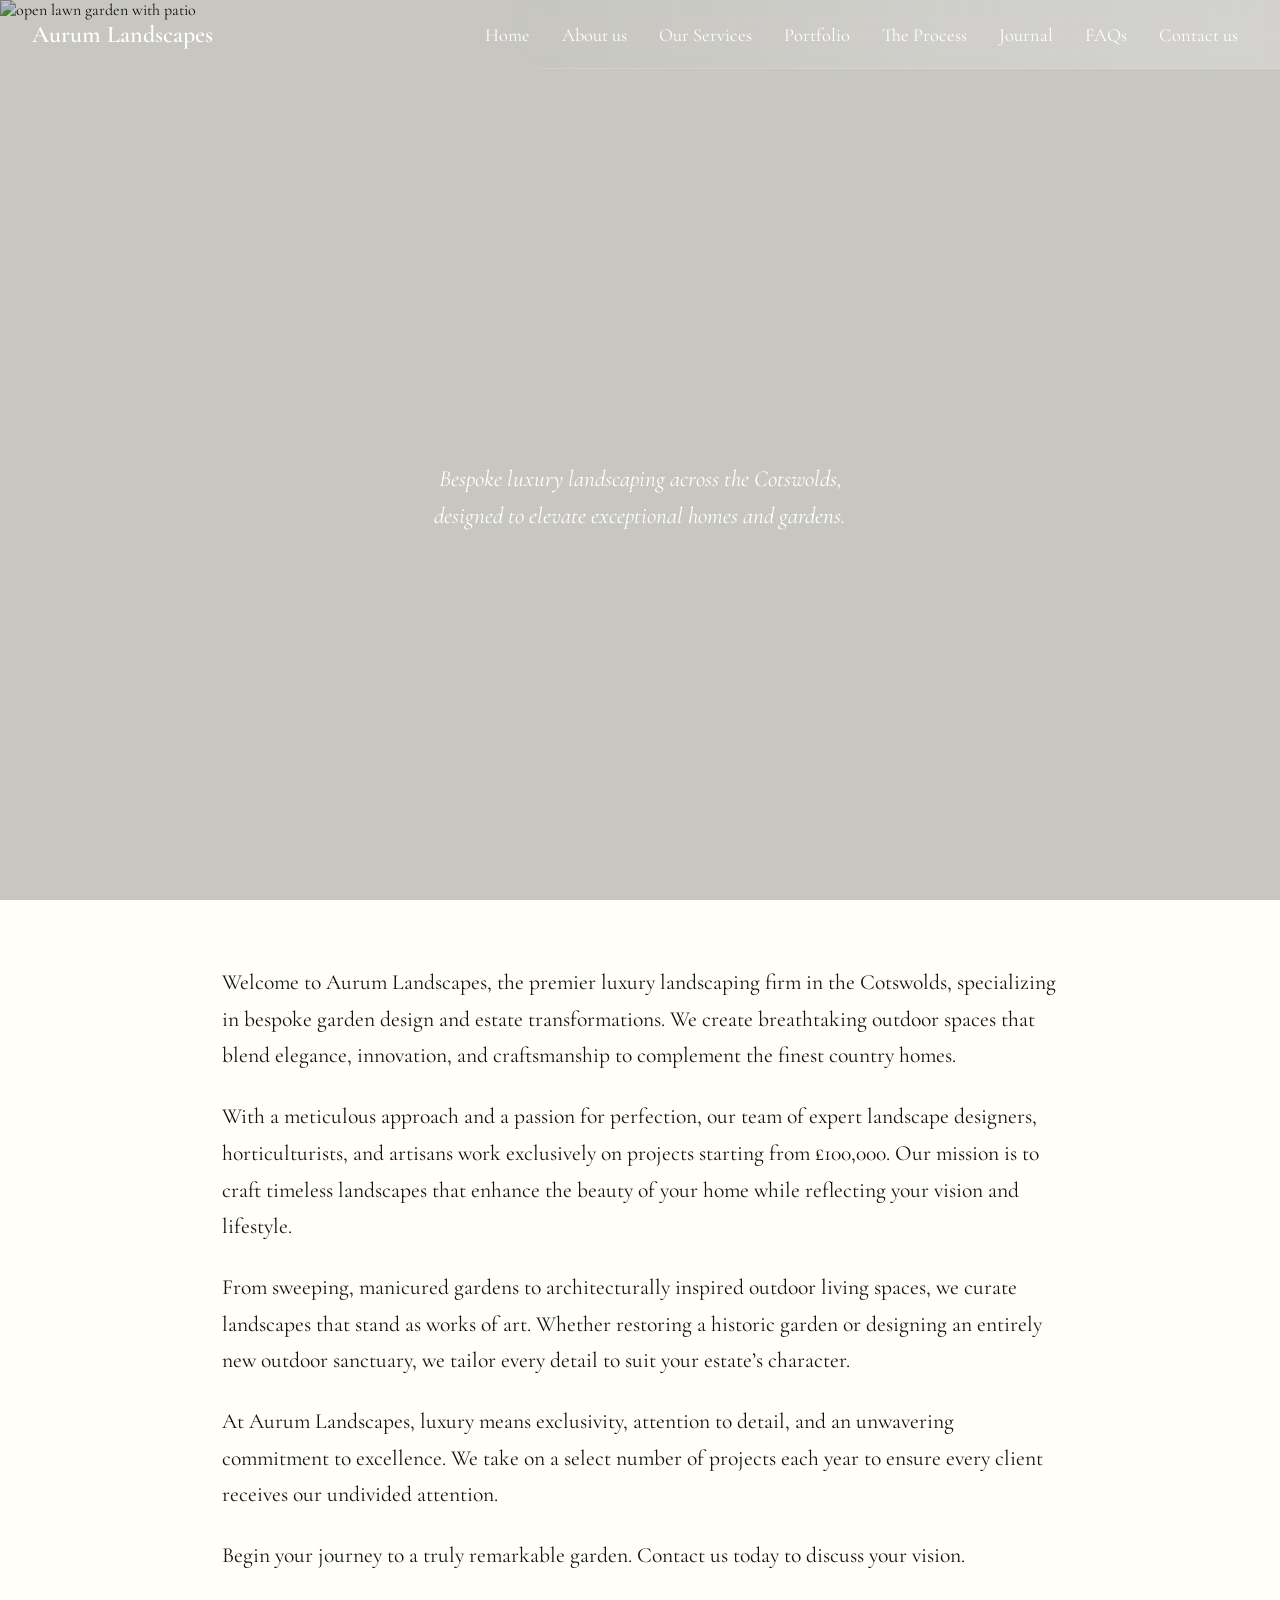
==== index.html @ e4cb2996 "Added style system and 'Jost' font Added a style template system to use throughout development. Adde" ====
<!doctype html>
<html lang="en-gb">
  <head>
    <meta charset="UTF-8" />
    <meta name="viewport" content="width=device-width, initial-scale=1.0" />
    <link rel="stylesheet" href="styles.css" />
    <link rel="preconnect" href="https://fonts.googleapis.com" />
    <link rel="preconnect" href="https://fonts.gstatic.com" crossorigin />
    <link
      href="https://fonts.googleapis.com/css2?family=Cormorant+Garamond:ital,wght@0,300..700;1,300..700&family=Jost:ital,wght@0,100..900;1,100..900&display=swap"
      rel="stylesheet"
    />
    <title>Home</title>
  </head>
  <body>
    <header class="site-header">
      <nav class="navbar">
        <div class="logo-container">
          <p>Aurum Landscapes</p>
        </div>

        <button
          class="burger"
          id="burger"
          aria-label="Open navigation menu"
          aria-expanded="false"
          aria-controls="nav-menu"
          type="button"
        >
          <span></span>
          <span></span>
          <span></span>
        </button>

        <div class="nav-center" id="nav-menu">
          <ul>
            <li><a href="./index.html">Home</a></li>
            <li><a href="./about.html">About us</a></li>
            <li><a href="./services.html">Our Services</a></li>
            <li><a href="./portfolio.html">Portfolio</a></li>
            <li><a href="./process.html">The Process</a></li>
            <li><a href="./journal.html">Journal</a></li>
            <li><a href="./faqs.html">FAQs</a></li>
            <li><a href="./contact.html">Contact us</a></li>
          </ul>
        </div>
      </nav>
    </header>

    <main>
      <section class="hero">
        <img
          src="./images/372.jpg"
          alt="open lawn garden with patio"
          class="landing-page-img"
        />

        <div class="hero-content">
          <div class="hero-inner">
            <p>
              <em
                >Bespoke luxury landscaping across the Cotswolds, <br />
                designed to elevate exceptional homes and gardens.</em
              >
            </p>
          </div>
        </div>
      </section>

      <section class="hero-text">
        <p>
          Welcome to Aurum Landscapes, the premier luxury landscaping firm in
          the Cotswolds, specializing in bespoke garden design and estate
          transformations. We create breathtaking outdoor spaces that blend
          elegance, innovation, and craftsmanship to complement the finest
          country homes.
        </p>

        <p>
          With a meticulous approach and a passion for perfection, our team of
          expert landscape designers, horticulturists, and artisans work
          exclusively on projects starting from £100,000. Our mission is to
          craft timeless landscapes that enhance the beauty of your home while
          reflecting your vision and lifestyle.
        </p>

        <p>
          From sweeping, manicured gardens to architecturally inspired outdoor
          living spaces, we curate landscapes that stand as works of art.
          Whether restoring a historic garden or designing an entirely new
          outdoor sanctuary, we tailor every detail to suit your estate’s
          character.
        </p>

        <p>
          At Aurum Landscapes, luxury means exclusivity, attention to detail,
          and an unwavering commitment to excellence. We take on a select number
          of projects each year to ensure every client receives our undivided
          attention.
        </p>

        <p>
          Begin your journey to a truly remarkable garden. Contact us today to
          discuss your vision.
        </p>
      </section>
    </main>

    <script src="script.js"></script>
  </body>
</html>
---- styles.css ----
/*
--- 01 TYPOGRAPHY SYSTEM

- Fonts
Cormorant Garamond


- Font sizes (px)
10 / 12 / 14 / 16 / 18 / 20 / 24 / 30 / 36 / 44 / 52 / 62 / 74 / 86 / 98

- Font weights
Default: 400
Medium: 500
Semi-bold: 600
Bold: 700

- Line heights

ADD LINE HEIGHTS USED

- Letter spacing
-0.5px
0.75px

--- 02 COLORS

- Primary: ADD COLOUR
- Tints:
//ADD COLOURS HERE
//
//
//
//

- Shades: 
ADD COLOURS header
//
//
//

- Accents:

ADD COLOURS HERE
//
//
//
//
--- 05 SHADOWS

0 2.4rem 4.8rem rgba(0, 0, 0, 0.075);

--- 06 BORDER-RADIUS

Default: 9px
Medium: 11px

--- 07 WHITESPACE

- Spacing system (px)
2 / 4 / 8 / 12 / 16 / 24 / 32 / 48 / 64 / 80 / 96 / 128
*/



*,
*::before,
*::after {
  box-sizing: border-box;
  margin: 0;
  padding: 0;
}

:root {
  --header-bg-scrolled: rgb(255, 254, 243);
  --text-dark: #111;
  --text-light: #ffffff;
  --hover-color: #7a6;
  --shadow: 0 4px 20px rgba(0, 0, 0, 0.08);
}

body {
  -webkit-font-smoothing: antialiased;
  font-family: "Cormorant Garamond", serif;
  color: var(--text-dark);
  background-color: #fffef7;
  overflow-x: hidden;
}

img {
  display: block;
  max-width: 100%;
}

h1,
h2 {
  font-family: "Cormorant Garamond", serif;
}

a {
  color: inherit;
}

/* HEADER */
.site-header {
  position: fixed;
  top: 0;
  left: 0;
  width: 100%;
  z-index: 1000;
  transform: translateY(0);
  transition:
    transform 0.35s ease,
    background-color 0.35s ease,
    box-shadow 0.35s ease;
}

.site-header.hide {
  transform: translateY(-100%);
  transition: transform 0.5s ease;
}

.navbar {
  position: relative;
  display: flex;
  justify-content: space-between;
  align-items: center;
  padding: 1.25rem 2rem;
  width: 100%;
  color: var(--text-light);
  isolation: isolate;
}

.navbar::before {
  content: "";
  position: absolute;
  top: 0;
  right: 0;
  width: 60%;
  height: 100%;
  z-index: -1;
  border-bottom-left-radius: 2rem;
  background: linear-gradient(
    to left,
    rgba(255, 255, 255, 0.22) 0%,
    rgba(255, 255, 255, 0.16) 45%,
    rgba(255, 255, 255, 0.08) 70%,
    rgba(255, 255, 255, 0) 100%
  );
  backdrop-filter: blur(14px);
  -webkit-backdrop-filter: blur(14px);
  border-bottom: 1px solid rgba(255, 255, 255, 0.14);
}

.site-header.scrolled .navbar::before {
  background: linear-gradient(
    to left,
    rgba(0, 0, 0, 0.35) 0%,
    rgba(0, 0, 0, 0.25) 45%,
    rgba(0, 0, 0, 0.1) 70%,
    rgba(0, 0, 0, 0) 100%
  );
  border-bottom: 1px solid rgba(0, 0, 0, 0.06);
}

/* LOGO */
.logo-container p {
  font-size: 1.5rem;
  font-weight: 600;
  white-space: nowrap;
}

/* DESKTOP NAV */
.nav-center ul {
  display: flex;
  align-items: center;
  list-style: none;
  gap: 2rem;
  padding-right: 10px;
}

.nav-center ul li a {
  text-decoration: none;
  font-size: 1.15rem;
  transition:
    color 0.3s ease,
    opacity 0.3s ease;
}

.nav-center ul li a:hover {
  color: var(--hover-color);
}

/* BURGER */
.burger {
  display: none;
  width: 2.5rem;
  height: 2.5rem;
  background: transparent;
  border: none;
  cursor: pointer;
  padding: 0;
  color: inherit;
}

.burger span {
  display: block;
  width: 100%;
  height: 2px;
  margin: 7px 0;
  border-radius: 999px;
  background-color: currentColor;
  transition:
    transform 0.3s ease,
    opacity 0.3s ease,
    background-color 0.3s ease;
}

.burger.active span:nth-child(1) {
  transform: translateY(9px) rotate(45deg);
}

.burger.active span:nth-child(2) {
  opacity: 0;
}

.burger.active span:nth-child(3) {
  transform: translateY(-9px) rotate(-45deg);
}

/* HERO */
.hero {
  position: relative;
  width: 100%;
  height: 100vh;
  min-height: 650px;
}

.landing-page-img {
  width: 100%;
  height: 100%;
  object-fit: cover;
  object-position: center;
}

.hero::after {
  content: "";
  position: absolute;
  inset: 0;
  background: rgba(0, 0, 0, 0.22);
}

.hero-content {
  position: absolute;
  inset: 0;
  z-index: 1;
  display: flex;
  align-items: center;
  justify-content: center;
  padding: 10rem 2rem 4rem;
}

.hero-inner {
  width: 100%;
  max-width: 900px;
  color: var(--text-light);
  text-align: center;
}

.hero-inner h1 {
  font-size: 4rem;
  margin-bottom: 1rem;
}

.hero-inner p {
  font-size: 1.45rem;
  line-height: 1.6;
  max-width: 750px;
  margin: 0 auto;
}

/* MAIN TEXT SECTION */
.hero-text {
  max-width: 900px;
  margin: 0 auto;
  padding: 4rem 2rem;
}

.hero-text p {
  font-size: 1.35rem;
  line-height: 1.7;
  margin-bottom: 1.5rem;
}

.italic-text {
  font-style: italic;
}

/* TABLET */
@media (max-width: 1024px) {
  .navbar {
    padding: 1rem 1.5rem;
  }

  .nav-center ul {
    gap: 1.25rem;
  }

  .nav-center ul li a {
    font-size: 1rem;
  }

  .hero {
    height: 80vh;
    min-height: 560px;
  }

  .hero-inner h1 {
    font-size: 3rem;
  }

  .hero-inner p {
    font-size: 1.2rem;
  }

  .hero-text {
    padding: 3rem 1.5rem;
  }

  .hero-text p {
    font-size: 1.2rem;
  }
}

/* MOBILE + SMALL TABLET */
@media (max-width: 820px) {
  .burger {
    display: block;
  }

  .navbar {
    flex-wrap: wrap;
  }

  .navbar::before {
    width: 15%;
  }

  .nav-center {
    width: 100%;
    max-height: 0;
    overflow: hidden;
    transition: max-height 0.35s ease;
  }

  .nav-center.active {
    max-height: 32rem;
  }

  .nav-center ul {
    flex-direction: column;
    align-items: flex-start;
    gap: 0.25rem;
    padding: 1rem 0 0.5rem;
  }

  .nav-center ul li {
    width: 100%;
  }

  .nav-center ul li a {
    display: block;
    width: 100%;
    padding: 0.65rem 0;
    font-size: 1.1rem;
  }

  .site-header.menu-open .navbar {
    color: var(--text-dark);
    box-shadow: var(--shadow);
  }

  .site-header.menu-open .navbar::before {
    width: 100%;
    border-bottom-left-radius: 0;
    background: rgba(255, 254, 243, 0.96);
    backdrop-filter: blur(14px);
    -webkit-backdrop-filter: blur(14px);
    border-bottom: 1px solid rgba(0, 0, 0, 0.06);
  }

  .hero {
    height: 70vh;
    min-height: 500px;
  }

  .hero-content {
    padding: 7rem 1.5rem 3rem;
  }

  .hero-inner h1 {
    font-size: 2.5rem;
  }

  .hero-inner p {
    font-size: 1.1rem;
  }
}

/* MOBILE */
@media (max-width: 600px) {
  .logo-container p {
    font-size: 1.2rem;
  }

  .navbar {
    padding: 0.9rem 1rem;
  }

  .navbar::before {
    width: 20%;
  }

  .hero {
    height: 60vh;
    min-height: 420px;
  }

  .hero-content {
    padding: 6rem 1rem 2rem;
  }

  .hero-inner h1 {
    font-size: 2rem;
  }

  .hero-inner p {
    font-size: 1rem;
    line-height: 1.5;
  }

  .hero-text {
    padding: 2rem 1rem;
  }

  .hero-text p {
    font-size: 1.05rem;
    line-height: 1.6;
  }
}
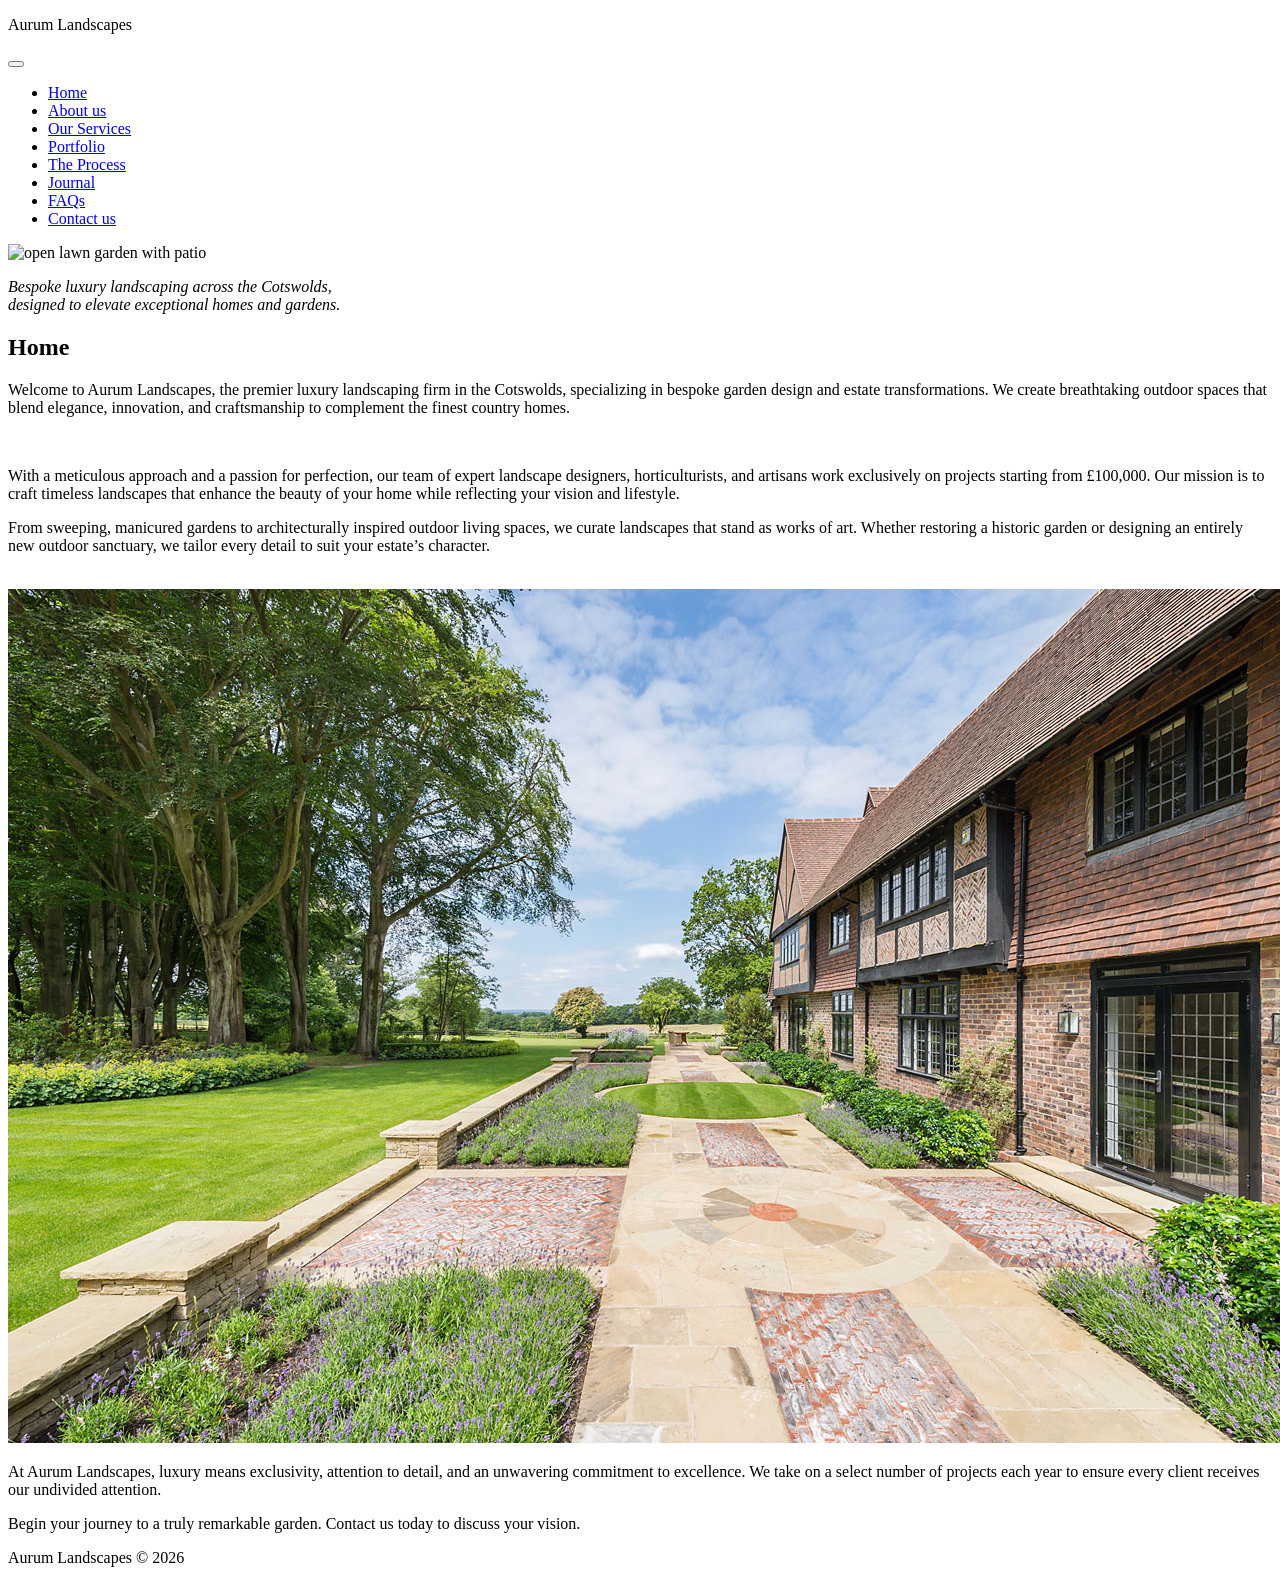
==== commit 184da5f2: "Added Footer and Updated Pages Added footer with current year using JavaScript, Added consistent nav" ====
--- a/index.html
+++ b/index.html
@@ -3,7 +3,9 @@
   <head>
     <meta charset="UTF-8" />
     <meta name="viewport" content="width=device-width, initial-scale=1.0" />
-    <link rel="stylesheet" href="styles.css" />
+    <link rel="stylesheet" href="/css/styles.css" />
+    <link rel="stylesheet" href="/css/grid.css" />
+    <link rel="stylesheet" href="/css/queries.css" />
     <link rel="preconnect" href="https://fonts.googleapis.com" />
     <link rel="preconnect" href="https://fonts.gstatic.com" crossorigin />
     <link
@@ -50,14 +52,14 @@
     <main>
       <section class="hero">
         <img
-          src="./images/372.jpg"
+          src="./images/home-page-images/landing-image-home-page.jpg"
           alt="open lawn garden with patio"
           class="landing-page-img"
         />
 
         <div class="hero-content">
           <div class="hero-inner">
-            <p>
+            <p class="">
               <em
                 >Bespoke luxury landscaping across the Cotswolds, <br />
                 designed to elevate exceptional homes and gardens.</em
@@ -68,6 +70,7 @@
       </section>
 
       <section class="hero-text">
+        <h1>Home</h1>
         <p>
           Welcome to Aurum Landscapes, the premier luxury landscaping firm in
           the Cotswolds, specializing in bespoke garden design and estate
@@ -75,6 +78,8 @@
           elegance, innovation, and craftsmanship to complement the finest
           country homes.
         </p>
+
+        <img src="./images/home-page-images/03.jpg" alt="" class="margin-btm-small" />
 
         <p>
           With a meticulous approach and a passion for perfection, our team of
@@ -84,20 +89,26 @@
           reflecting your vision and lifestyle.
         </p>
 
-        <p>
-          From sweeping, manicured gardens to architecturally inspired outdoor
-          living spaces, we curate landscapes that stand as works of art.
-          Whether restoring a historic garden or designing an entirely new
-          outdoor sanctuary, we tailor every detail to suit your estate’s
-          character.
-        </p>
+        <div class="grid grid--2-cols">
+          <p>
+            From sweeping, manicured gardens to architecturally inspired outdoor
+            living spaces, we curate landscapes that stand as works of art.
+            Whether restoring a historic garden or designing an entirely new
+            outdoor sanctuary, we tailor every detail to suit your estate’s
+            character.
+          </p>
+          <img src="./images/home-page-images/04.jpg" alt="" />
+        </div>
 
-        <p>
-          At Aurum Landscapes, luxury means exclusivity, attention to detail,
-          and an unwavering commitment to excellence. We take on a select number
-          of projects each year to ensure every client receives our undivided
-          attention.
-        </p>
+        <div class="grid grid--2-cols">
+          <img src="./images/home-page-images/07.jpg" alt="" />
+          <p>
+            At Aurum Landscapes, luxury means exclusivity, attention to detail,
+            and an unwavering commitment to excellence. We take on a select
+            number of projects each year to ensure every client receives our
+            undivided attention.
+          </p>
+        </div>
 
         <p>
           Begin your journey to a truly remarkable garden. Contact us today to
@@ -106,6 +117,10 @@
       </section>
     </main>
 
+    <footer>
+      <p>Aurum Landscapes &copy; <span id="year"></span></p>
+    </footer>
+
     <script src="script.js"></script>
   </body>
 </html>
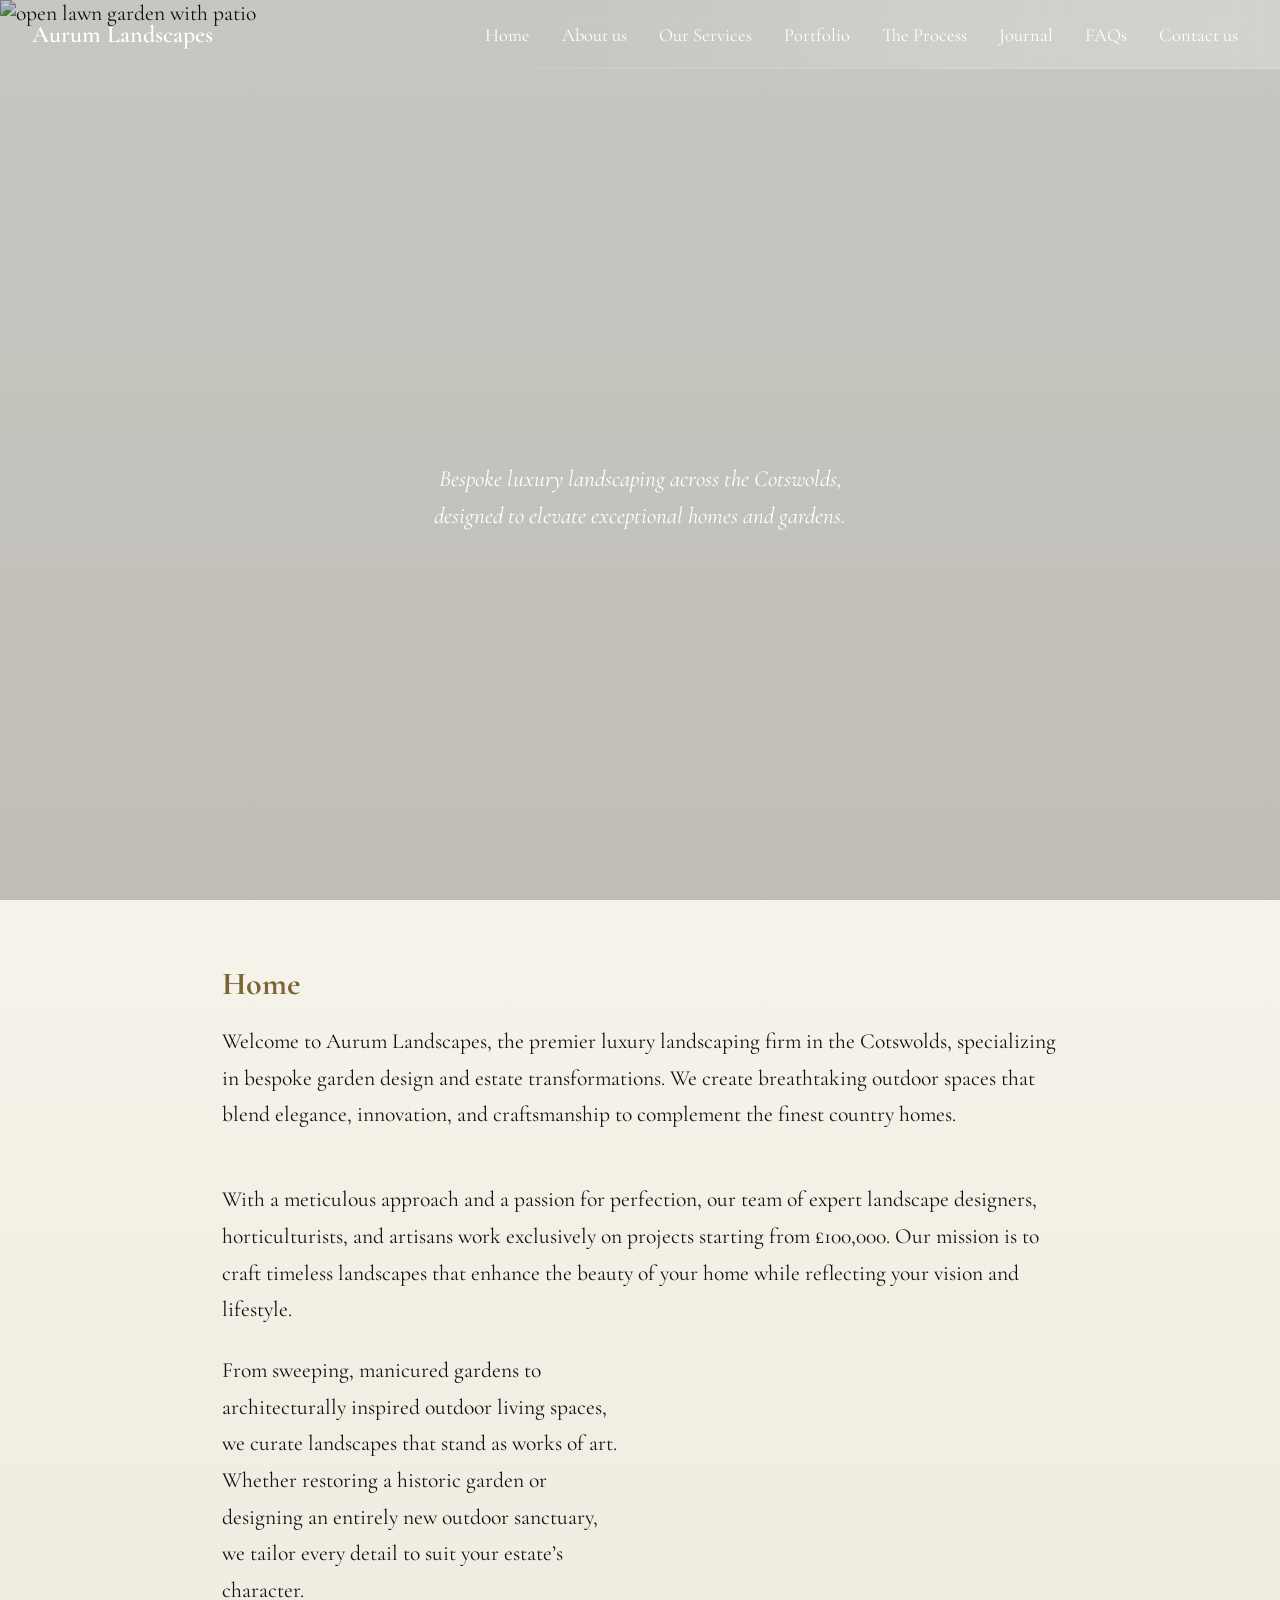
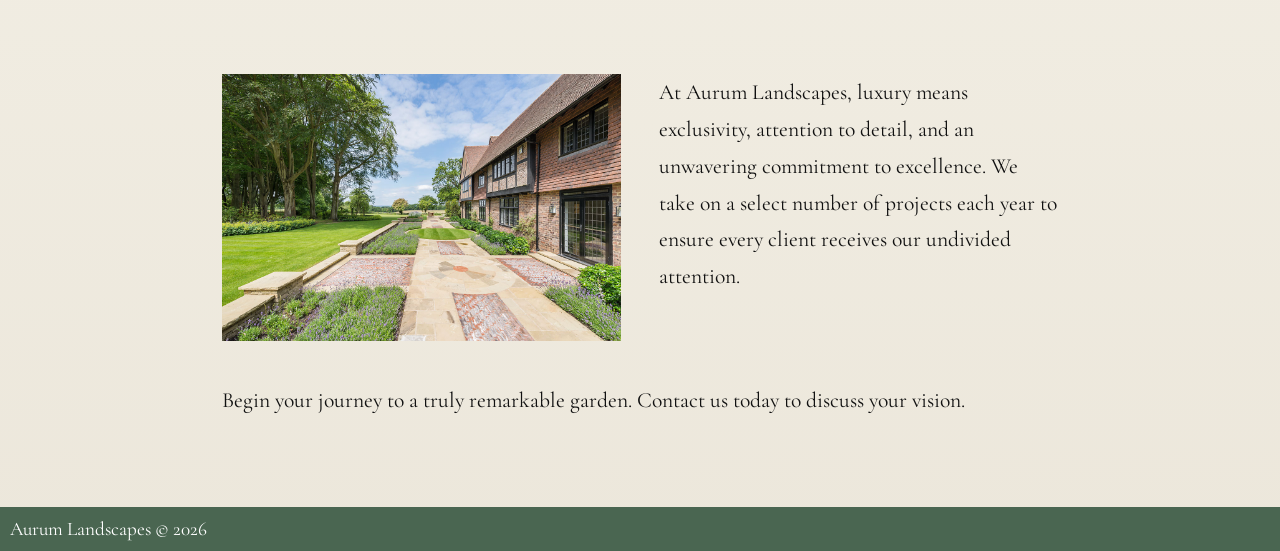
==== commit ee8d522e: "added images to about us page, formatted contact us Formatted text across the website to appear larg" ====
--- a/index.html
+++ b/index.html
@@ -79,7 +79,11 @@
           country homes.
         </p>
 
-        <img src="./images/home-page-images/03.jpg" alt="" class="margin-btm-small" />
+        <img
+          src="./images/home-page-images/03.jpg"
+          alt=""
+          class="margin-btm-small"
+        />
 
         <p>
           With a meticulous approach and a passion for perfection, our team of
--- a/css/styles.css
+++ b/css/styles.css
@@ -0,0 +1,355 @@
+/*
+--- 01 TYPOGRAPHY SYSTEM
+
+- Fonts
+Cormorant Garamond
+
+
+- Font sizes (px)
+10 / 12 / 14 / 16 / 18 / 20 / 24 / 30 / 36 / 44 / 52 / 62 / 74 / 86 / 98
+
+- Font weights
+Default: 400
+Medium: 500
+Semi-bold: 600
+Bold: 700
+
+- Line heights
+
+ADD LINE HEIGHTS USED
+
+- Letter spacing
+-0.5px
+0.75px
+
+--- 02 COLORS
+
+- Primary: ADD COLOUR
+- Tints:
+//ADD COLOURS HERE
+//
+//
+//
+//
+
+- Shades: 
+ADD COLOURS header
+//
+//
+//
+
+- Accents:
+
+ADD COLOURS HERE
+//
+//
+//
+//
+--- 05 SHADOWS
+
+0 2.4rem 4.8rem rgba(0, 0, 0, 0.075);
+
+--- 06 BORDER-RADIUS
+
+Default: 9px
+Medium: 11px
+
+--- 07 WHITESPACE
+
+- Spacing system (px)
+2 / 4 / 8 / 12 / 16 / 24 / 32 / 48 / 64 / 80 / 96 / 128
+*/
+*,
+*::before,
+*::after {
+  box-sizing: border-box;
+  margin: 0;
+  padding: 0;
+}
+
+:root {
+  --header-bg-scrolled: rgb(255, 254, 243);
+  --text-dark: #111;
+  --text-light: #ffffff;
+  --elegant-green: #4a6651;
+  --hover-color: #7a6;
+  --shadow: 0 4px 20px rgba(0, 0, 0, 0.08);
+}
+
+body {
+  -webkit-font-smoothing: antialiased;
+  font-family: "Cormorant Garamond", serif;
+  color: var(--text-dark);
+  overflow-x: hidden;
+  background: linear-gradient(180deg, #fffef7 0%, #f6f3ea 40%, #ece7db 100%);
+}
+
+main {
+  font-size: 1.35rem;
+}
+
+/*=================*/
+/*    REUSABLES    */
+/*=================*/
+
+.margin-btm-small {
+  margin-bottom: 24px;
+}
+
+.glass {
+  background: rgba(255, 255, 255, 0.16);
+  backdrop-filter: blur(14px);
+  -webkit-backdrop-filter: blur(14px);
+  border: 1px solid rgba(255, 255, 255, 0.18);
+  width: fit-content;
+  padding: 20px;
+}
+
+img {
+  display: block;
+  max-width: 100%;
+}
+
+h1 {
+  font-size: 2rem;
+  margin-bottom: 20px;
+  color: #7a6433;
+}
+
+h1,
+h2 {
+  font-family: "Cormorant Garamond", serif;
+}
+
+a {
+  color: inherit;
+}
+
+/* HEADER */
+.site-header {
+  position: fixed;
+  top: 0;
+  left: 0;
+  width: 100%;
+  z-index: 1000;
+  transform: translateY(0);
+  transition:
+    transform 0.35s ease,
+    background-color 0.35s ease,
+    box-shadow 0.35s ease;
+}
+
+.site-header.hide {
+  transform: translateY(-100%);
+  transition: transform 0.5s ease;
+}
+
+.navbar {
+  position: relative;
+  display: flex;
+  justify-content: space-between;
+  align-items: center;
+  padding: 1.25rem 2rem;
+  width: 100%;
+  color: var(--text-light);
+  isolation: isolate;
+}
+
+.navbar::before {
+  content: "";
+  position: absolute;
+  top: 0;
+  right: 0;
+  width: 60%;
+  height: 100%;
+  z-index: -1;
+  border-bottom-left-radius: 2rem;
+  background: linear-gradient(
+    to left,
+    rgba(255, 255, 255, 0.22) 0%,
+    rgba(255, 255, 255, 0.16) 45%,
+    rgba(255, 255, 255, 0.08) 70%,
+    rgba(255, 255, 255, 0) 100%
+  );
+  backdrop-filter: blur(14px);
+  -webkit-backdrop-filter: blur(14px);
+  border-bottom: 1px solid rgba(255, 255, 255, 0.14);
+}
+
+.site-header.scrolled .navbar::before {
+  background: linear-gradient(
+    to left,
+    rgba(0, 0, 0, 0.35) 0%,
+    rgba(0, 0, 0, 0.25) 45%,
+    rgba(0, 0, 0, 0.1) 70%,
+    rgba(0, 0, 0, 0) 100%
+  );
+  border-bottom: 1px solid rgba(0, 0, 0, 0.06);
+}
+
+/* LOGO */
+.logo-container p {
+  font-size: 1.5rem;
+  font-weight: 600;
+  white-space: nowrap;
+}
+
+/* DESKTOP NAV */
+.nav-center ul {
+  display: flex;
+  align-items: center;
+  list-style: none;
+  gap: 2rem;
+  padding-right: 10px;
+}
+
+.nav-center ul li a {
+  text-decoration: none;
+  font-size: 1.15rem;
+  transition:
+    color 0.3s ease,
+    opacity 0.3s ease;
+}
+
+.nav-center ul li a:hover {
+  color: var(--hover-color);
+}
+
+/* BURGER */
+.burger {
+  display: none;
+  width: 2.5rem;
+  height: 2.5rem;
+  background: transparent;
+  border: none;
+  cursor: pointer;
+  padding: 0;
+  color: inherit;
+}
+
+.burger span {
+  display: block;
+  width: 100%;
+  height: 2px;
+  margin: 7px 0;
+  border-radius: 999px;
+  background-color: currentColor;
+  transition:
+    transform 0.3s ease,
+    opacity 0.3s ease,
+    background-color 0.3s ease;
+}
+
+.burger.active span:nth-child(1) {
+  transform: translateY(9px) rotate(45deg);
+}
+
+.burger.active span:nth-child(2) {
+  opacity: 0;
+}
+
+.burger.active span:nth-child(3) {
+  transform: translateY(-9px) rotate(-45deg);
+}
+
+/* HERO */
+.hero {
+  position: relative;
+  width: 100%;
+  height: 100vh;
+  min-height: 650px;
+}
+
+.landing-page-img {
+  width: 100%;
+  height: 100%;
+  object-fit: cover;
+  object-position: center;
+}
+
+.hero::after {
+  content: "";
+  position: absolute;
+  inset: 0;
+  background: rgba(0, 0, 0, 0.22);
+}
+
+.hero-content {
+  position: absolute;
+  inset: 0;
+  z-index: 1;
+  display: flex;
+  align-items: center;
+  justify-content: center;
+  padding: 10rem 2rem 4rem;
+}
+
+.hero-inner {
+  width: 100%;
+  max-width: 900px;
+  color: var(--text-light);
+  text-align: center;
+}
+
+.hero-inner h1 {
+  font-size: 4rem;
+  margin-bottom: 1rem;
+}
+
+.hero-inner p {
+  font-size: 1.45rem;
+  line-height: 1.6;
+  max-width: 750px;
+  margin: 0 auto;
+}
+
+/* MAIN TEXT SECTION */
+.hero-text {
+  max-width: 900px;
+  margin: 0 auto;
+  padding: 4rem 2rem;
+}
+
+.hero-text p {
+  font-size: 1.35rem;
+  line-height: 1.7;
+  margin-bottom: 1.5rem;
+}
+
+.italic-text {
+  font-style: italic;
+}
+
+footer {
+  padding: 10px;
+  background-color: var(--elegant-green);
+  color: var(--text-light);
+  font-size: 1.2rem;
+}
+
+.center-text {
+  font-size: 1.35rem;
+  padding: 0 5.2rem;
+  text-align: center;
+  line-height: 1.7;
+  margin-bottom: 1.25rem;
+}
+
+.container {
+  padding: 0 3.2rem;
+}
+
+.about-btm-sctn {
+  padding: 0 5.2rem;
+  line-height: 1.7;
+  display: flex;
+  flex-direction: column;
+  gap: 1.2rem;
+  text-align: center;
+  margin-bottom: 3.2rem;
+  margin-top: 1.25rem;
+}
+
+/*=================*/
+/* CONTACT US PAGE */
+/*==================*/
--- a/css/grid.css
+++ b/css/grid.css
@@ -0,0 +1,88 @@
+/**************************/
+/* GENRAL REUSABLE COMPONENTS */
+/**************************/
+
+.container {
+  /* 1140px */
+  max-width: 120rem;
+  padding: 0 3.2rem;
+  margin: 0 auto;
+}
+
+.grid {
+  display: grid;
+  column-gap: 2.4rem;
+  row-gap: 2.6rem;
+
+  /* margin-bottom: 9.6rem; */
+}
+
+.grid:last-child {
+  margin-bottom: 0;
+}
+
+.grid:not(:last-child) {
+  margin-bottom: 2.6rem;
+}
+
+.grid--2-cols {
+  grid-template-columns: repeat(2, 1fr);
+}
+
+.grid--3-cols {
+  grid-template-columns: repeat(3, 1fr);
+}
+
+.grid--4-cols {
+  grid-template-columns: repeat(4, 1fr);
+}
+
+/* .grid--5-cols {
+  grid-template-columns: repeat(5, 1fr);
+} */
+
+.grid--center-v {
+  align-items: center;
+}
+
+.heading-primary,
+.heading-secondary,
+.heading-tertiary {
+  font-weight: 700;
+  color: #333;
+  /* color: #45260a; */
+  /* color: #343a40; */
+  letter-spacing: -0.5px;
+}
+
+.heading-primary {
+  font-size: 5.2rem;
+  line-height: 1.05;
+  margin-bottom: 3.2rem;
+}
+
+.heading-secondary {
+  font-size: 4.4rem;
+  line-height: 1.2;
+  margin-bottom: 9.6rem;
+}
+
+.heading-tertiary {
+  font-size: 3rem;
+  line-height: 1.2;
+  margin-bottom: 3.2rem;
+}
+
+.subheading {
+  display: block;
+  font-size: 1.6rem;
+  font-weight: 500;
+  color: #cf711f;
+  text-transform: uppercase;
+  margin-bottom: 1.6rem;
+  letter-spacing: 0.75px;
+}
+
+.padding-above-and-below {
+  padding: 1.2rem 0;
+}
--- a/css/queries.css
+++ b/css/queries.css
@@ -0,0 +1,169 @@
+/*=======================*/
+/* TABLET - (below 1024px) */
+/*=======================*/
+
+@media (max-width: 1024px) {
+  .navbar {
+    padding: 1rem 1.5rem;
+  }
+
+  .nav-center ul {
+    gap: 1.25rem;
+  }
+
+  .nav-center ul li a {
+    font-size: 1rem;
+  }
+
+  .hero {
+    height: 80vh;
+    min-height: 560px;
+  }
+
+  .hero-inner h1 {
+    font-size: 3rem;
+  }
+
+  .hero-inner p {
+    font-size: 1.2rem;
+  }
+
+  .hero-text {
+    padding: 3rem 1.5rem;
+  }
+
+  .hero-text p,
+  .center-text,
+  main {
+    font-size: 1.2rem;
+  }
+}
+
+/*=====================================*/
+/* MOBILE & SMALL TABLET (below 820px) */
+/*=====================================*/
+
+@media (max-width: 820px) {
+  .grid--2-cols,
+  .grid--4-cols {
+    grid-template-columns: 1fr;
+  }
+
+  .burger {
+    display: block;
+  }
+
+  .navbar {
+    flex-wrap: wrap;
+  }
+
+  .navbar::before {
+    width: 15%;
+  }
+
+  .nav-center {
+    width: 100%;
+    max-height: 0;
+    overflow: hidden;
+    transition: max-height 0.35s ease;
+  }
+
+  .nav-center.active {
+    max-height: 32rem;
+  }
+
+  .nav-center ul {
+    flex-direction: column;
+    align-items: flex-start;
+    gap: 0.25rem;
+    padding: 1rem 0 0.5rem;
+  }
+
+  .nav-center ul li {
+    width: 100%;
+  }
+
+  .nav-center ul li a {
+    display: block;
+    width: 100%;
+    padding: 0.65rem 0;
+    font-size: 1.1rem;
+  }
+
+  .site-header.menu-open .navbar {
+    color: var(--text-dark);
+    box-shadow: var(--shadow);
+  }
+
+  .site-header.menu-open .navbar::before {
+    width: 100%;
+    border-bottom-left-radius: 0;
+    background: rgba(255, 254, 243, 0.96);
+    backdrop-filter: blur(14px);
+    -webkit-backdrop-filter: blur(14px);
+    border-bottom: 1px solid rgba(0, 0, 0, 0.06);
+  }
+
+  .hero {
+    height: 70vh;
+    min-height: 500px;
+  }
+
+  .hero-content {
+    padding: 7rem 1.5rem 3rem;
+  }
+
+  .hero-inner h1 {
+    font-size: 2.5rem;
+  }
+
+  .hero-inner p {
+    font-size: 1.1rem;
+  }
+}
+
+/*======================*/
+/* MOBILE (below 600px) */
+/*======================*/
+@media (max-width: 600px) {
+  .logo-container p {
+    font-size: 1.2rem;
+  }
+
+  .navbar {
+    padding: 0.9rem 1rem;
+  }
+
+  .navbar::before {
+    width: 20%;
+  }
+
+  .hero {
+    height: 60vh;
+    min-height: 420px;
+  }
+
+  .hero-content {
+    padding: 6rem 1rem 2rem;
+  }
+
+  .hero-inner h1 {
+    font-size: 2rem;
+  }
+
+  .hero-inner p {
+    font-size: 1rem;
+    line-height: 1.5;
+  }
+
+  .hero-text {
+    padding: 2rem 1rem;
+  }
+
+  .hero-text p,
+  .center-text,
+  main {
+    font-size: 1.05rem;
+    line-height: 1.6;
+  }
+}
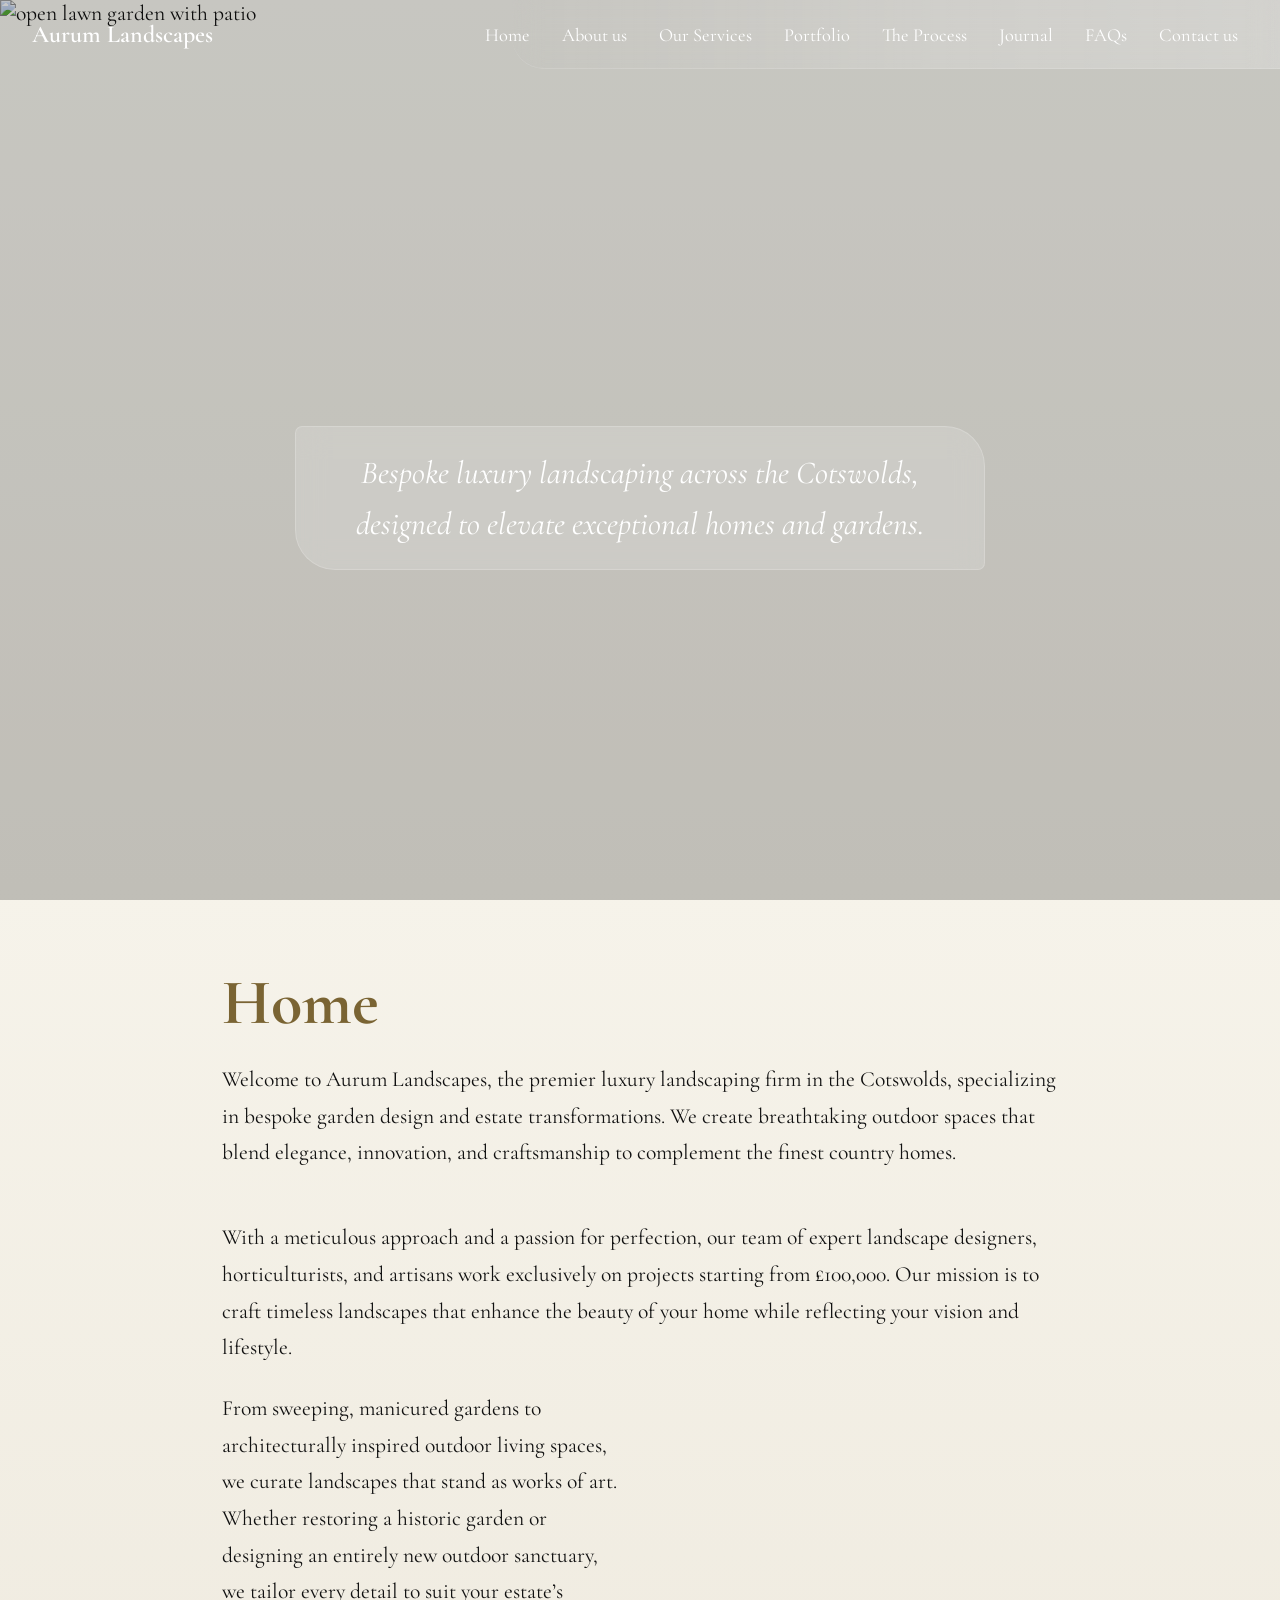
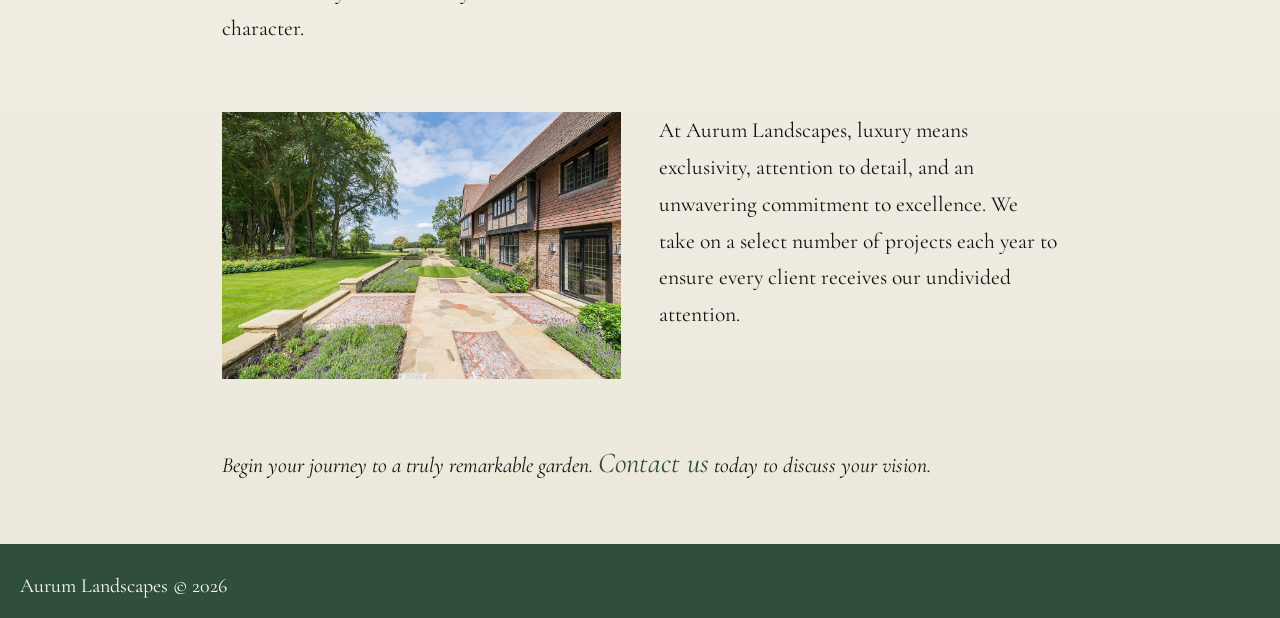
==== commit da55969d: "update process page, added styling features to all pages update process page, added styling features" ====
--- a/index.html
+++ b/index.html
@@ -57,16 +57,16 @@
           class="landing-page-img"
         />
 
-        <div class="hero-content">
-          <div class="hero-inner">
-            <p class="">
+        <article class="hero-content">
+          <aside class="hero-inner">
+            <p class="glass">
               <em
                 >Bespoke luxury landscaping across the Cotswolds, <br />
                 designed to elevate exceptional homes and gardens.</em
               >
             </p>
-          </div>
-        </div>
+          </aside>
+        </article>
       </section>
 
       <section class="hero-text">
@@ -113,10 +113,12 @@
             undivided attention.
           </p>
         </div>
-
-        <p>
-          Begin your journey to a truly remarkable garden. Contact us today to
-          discuss your vision.
+        <p class="">
+          <em>
+            Begin your journey to a truly remarkable garden.
+            <span class="contact-us">Contact us</span> today to discuss your
+            vision.
+          </em>
         </p>
       </section>
     </main>
--- a/css/styles.css
+++ b/css/styles.css
@@ -71,9 +71,14 @@
   --header-bg-scrolled: rgb(255, 254, 243);
   --text-dark: #111;
   --text-light: #ffffff;
-  --elegant-green: #4a6651;
+  --elegant-green: #2f4f3a;
   --hover-color: #7a6;
+  --title-color: #7a6433;
   --shadow: 0 4px 20px rgba(0, 0, 0, 0.08);
+}
+
+html {
+  scroll-behavior: smooth;
 }
 
 body {
@@ -102,7 +107,8 @@
   -webkit-backdrop-filter: blur(14px);
   border: 1px solid rgba(255, 255, 255, 0.18);
   width: fit-content;
-  padding: 20px;
+  padding: 20px 60px;
+  border-radius: 7px 40px 7px 40px;
 }
 
 img {
@@ -111,14 +117,26 @@
 }
 
 h1 {
-  font-size: 2rem;
+  font-size: 4rem;
   margin-bottom: 20px;
-  color: #7a6433;
+  color: var(--title-color);
 }
 
 h1,
 h2 {
   font-family: "Cormorant Garamond", serif;
+}
+
+h2 {
+  font-size: 2.5rem;
+  color: var(--elegant-green);
+}
+
+h3 {
+  font-size: 1.5rem;
+  font-weight: bold;
+  margin-bottom: 5px;
+  color: var(--elegant-green);
 }
 
 a {
@@ -188,10 +206,12 @@
 }
 
 /* LOGO */
+
 .logo-container p {
   font-size: 1.5rem;
   font-weight: 600;
   white-space: nowrap;
+  display: flex;
 }
 
 /* DESKTOP NAV */
@@ -297,18 +317,28 @@
 }
 
 .hero-inner p {
-  font-size: 1.45rem;
+  font-size: 2rem;
   line-height: 1.6;
   max-width: 750px;
-  margin: 0 auto;
+  margin: auto;
 }
 
 /* MAIN TEXT SECTION */
 .hero-text {
   max-width: 900px;
   margin: 0 auto;
-  padding: 4rem 2rem;
-}
+  padding: 4rem 2rem 2rem 2rem;
+}
+
+.wider-content {
+  max-width: 1200px;
+  margin: 0 auto;
+  padding: 4rem 2rem 2rem 2rem;
+}
+
+/* .semi-wide-container {
+  padding: 0 8rem;
+} */
 
 .hero-text p {
   font-size: 1.35rem;
@@ -321,14 +351,13 @@
 }
 
 footer {
-  padding: 10px;
+  padding: 30px 20px 20px;
   background-color: var(--elegant-green);
   color: var(--text-light);
-  font-size: 1.2rem;
+  font-size: 1.25rem;
 }
 
 .center-text {
-  font-size: 1.35rem;
   padding: 0 5.2rem;
   text-align: center;
   line-height: 1.7;
@@ -350,6 +379,307 @@
   margin-top: 1.25rem;
 }
 
-/*=================*/
-/* CONTACT US PAGE */
-/*==================*/
+/*================*/
+/* PORTFOLIO PAGE */
+/*================*/
+
+.img-spacer {
+  margin-top: 1.2rem;
+}
+
+.remove-space {
+  padding-top: 0;
+}
+
+.remove-space-btm {
+  padding-bottom: 0;
+}
+
+/* CAROUSEL */
+
+/* --- Carousel container --- */
+.carousel {
+  position: relative;
+  width: 100%;
+  overflow: hidden;
+  display: grid;
+}
+
+/* --- Images (grid stacking) --- */
+.carousel-img {
+  grid-area: 1 / 1;
+  width: 100%;
+  height: auto;
+
+  opacity: 0;
+  transform: scale(1.01);
+
+  transition:
+    opacity 3000ms cubic-bezier(0.22, 1, 0.36, 1),
+    transform 1000ms ease;
+}
+
+/* Active image */
+.carousel-img.active {
+  opacity: 1;
+  transform: scale(1);
+  z-index: 1;
+}
+
+/* --- Buttons --- */
+.carousel-btn {
+  position: absolute;
+  top: 50%;
+  transform: translateY(-50%);
+  z-index: 5;
+
+  width: 4.8rem;
+  height: 4.8rem;
+  border-radius: 50%;
+
+  border: 1px solid rgba(255, 255, 255, 0.35);
+  background: rgba(255, 255, 255, 0.08);
+  backdrop-filter: blur(10px);
+  -webkit-backdrop-filter: blur(10px);
+
+  color: #fff;
+  font-size: 2.4rem;
+
+  display: flex;
+  align-items: center;
+  justify-content: center;
+
+  cursor: pointer;
+  transition: all 250ms ease;
+}
+
+.carousel-btn:hover {
+  background: rgba(255, 255, 255, 0.18);
+  transform: translateY(-50%) scale(1.08);
+}
+
+.carousel-btn.prev {
+  left: 1rem;
+}
+
+.carousel-btn.next {
+  right: 1rem;
+}
+
+/* --- Bars (FIXED overlay) --- */
+.carousel-bars {
+  position: absolute; /* THIS is the key fix */
+  bottom: 1.5rem;
+  left: 50%;
+  transform: translateX(-50%);
+
+  display: flex;
+  gap: 0.8rem;
+
+  z-index: 6; /* above images */
+}
+
+/* --- Glass bars --- */
+.carousel-bar {
+  width: 3rem;
+  height: 3px;
+
+  border-radius: 2px;
+
+  background: rgba(255, 255, 255, 0.12);
+  backdrop-filter: blur(6px);
+  -webkit-backdrop-filter: blur(6px);
+
+  border: 1px solid rgba(255, 255, 255, 0.25);
+
+  cursor: pointer;
+  transition: all 300ms ease;
+}
+
+.carousel-bar.active {
+  width: 5rem;
+  background: rgba(255, 255, 255, 0.35);
+  border-color: rgba(255, 255, 255, 0.6);
+}
+
+.carousel-frame {
+  position: relative;
+  display: grid;
+  overflow: hidden;
+}
+
+/* TESTIMONIALS SECTION */
+
+/* Section styling */
+.testimonials-section {
+  background-color: var(--elegant-green);
+  color: #fff;
+  text-align: center;
+  padding: 6rem 2rem;
+  margin-top: 3.2rem;
+}
+
+/* Grid spacing */
+.testimonials-grid {
+  margin-top: 5rem;
+  gap: 2.5rem;
+}
+
+/* Each testimonial block */
+.testimonial {
+  display: flex;
+  flex-direction: column;
+  align-items: center;
+}
+
+/* Circular images */
+.testimonial img {
+  width: 100px;
+  height: 100px;
+  object-fit: cover;
+  border-radius: 50%;
+
+  margin-bottom: 1.2rem;
+  box-shadow: 0 1rem 3rem rgba(0, 0, 0, 0.2);
+  border: 2px solid rgba(255, 255, 255, 0.4);
+
+  transition: transform 300ms ease;
+}
+
+/* Subtle hover effect */
+.testimonial:hover img {
+  transform: scale(1.05);
+}
+
+/* Quote text */
+.testimonial p {
+  font-size: 1.3rem;
+  line-height: 1.6;
+  max-width: 18rem;
+}
+
+/* Optional: tighten spacing above quotes */
+.testimonial em {
+  display: block;
+}
+
+/* Headings spacing tweak */
+.testimonials-section h2 {
+  margin-bottom: 2rem;
+  color: #fff;
+}
+
+.testimonials-section p {
+  max-width: 60rem;
+  margin: 0 auto;
+}
+
+/* PORTFOLIO EXPLORE QUOTE */
+
+.portfolio-explore-quote {
+  padding: 4.2rem;
+  text-align: center;
+  font-size: 1.8rem;
+}
+
+/*===================*/
+/*    JOURNAL PAGE   */
+/*===================*/
+
+.recent-articles-h2 {
+  padding: 0 0 2rem 2rem;
+}
+/* Section styling */
+.garden-section {
+  text-align: center;
+  padding: 0 2rem;
+}
+
+/* Each item */
+.garden-item {
+  display: flex;
+  flex-direction: column;
+  align-items: center;
+  padding: 2rem;
+  /* border-radius: 12px; */
+  background: #fdfbf5;
+  transition:
+    transform 0.3s ease,
+    box-shadow 0.3s ease;
+}
+
+/* Headings */
+.garden-item h3 {
+  font-size: 1.6rem;
+  line-height: 1.3;
+  margin-bottom: 1rem;
+  min-height: 4.2rem;
+}
+
+/* Text */
+.garden-item p {
+  font-size: 1.3rem;
+  line-height: 1.6;
+  max-width: 20rem;
+  margin-top: 0.8rem;
+}
+
+.garden-item:hover {
+  transform: translateY(-5px);
+  box-shadow: 0 1rem 2rem rgba(0, 0, 0, 0.1);
+  cursor: pointer;
+}
+
+.journal-h1 {
+  margin-top: 20px;
+}
+
+.journal-explore-more,
+.get-in-touch,
+.contact-us {
+  color: var(--elegant-green);
+  text-decoration: underline;
+  text-decoration-color: transparent;
+  font-size: 1.8rem;
+  transition: text-decoration-color 0.7s ease;
+  display: inline-block;
+  margin-top: 1.2rem;
+}
+
+.journal-explore-more:hover,
+.get-in-touch:hover,
+.contact-us:hover {
+  text-decoration-color: currentColor;
+  cursor: pointer;
+}
+
+/*===================*/
+/*   SERVICES PAGE   */
+/*===================*/
+
+/*===================*/
+/*    PROCESS PAGE   */
+/*===================*/
+
+.line-height-formatting {
+  line-height: 1.7;
+}
+
+.end-note {
+  text-align: center;
+  padding: 3rem 0 5rem;
+  font-size: 1.8rem;
+}
+
+/*===================*/
+/*     FAQs PAGE     */
+/*===================*/
+
+.faqs-section h2 {
+  margin-bottom: 1.2rem;
+}
+
+#still-have-questions {
+  padding-top: 2.4rem;
+  font-size: 1.6rem;
+}
--- a/css/grid.css
+++ b/css/grid.css
@@ -37,9 +37,9 @@
   grid-template-columns: repeat(4, 1fr);
 }
 
-/* .grid--5-cols {
+.grid--5-cols {
   grid-template-columns: repeat(5, 1fr);
-} */
+}
 
 .grid--center-v {
   align-items: center;
@@ -86,3 +86,51 @@
 .padding-above-and-below {
   padding: 1.2rem 0;
 }
+
+.padding-below {
+  padding-bottom: 1.2rem;
+}
+
+/* BEFORE AND AFTER SECTION */
+
+.before-and-after-title-spacer {
+  margin-bottom: 1.2rem;
+}
+
+/* Headings row */
+.before-after-headings {
+  display: grid;
+  grid-template-columns: repeat(2, 1fr);
+  text-align: center;
+  font-weight: bold;
+  margin-bottom: 0rem;
+}
+
+/* Images grid */
+.before-after-grid {
+  display: grid;
+  grid-template-columns: repeat(2, 1fr);
+  gap: 2rem;
+}
+
+.before-after-grid img {
+  width: 100%;
+  display: block;
+}
+
+
+
+.process-grid {
+  display: grid;
+  grid-template-columns: repeat(2, 1fr);
+  column-gap: 2.4rem;
+  row-gap: 5rem;
+  align-items: center;
+}
+
+.process-grid img {
+  width: 100%;
+  height: auto;
+  display: block;
+  object-fit: cover;
+}
--- a/css/queries.css
+++ b/css/queries.css
@@ -3,6 +3,10 @@
 /*=======================*/
 
 @media (max-width: 1024px) {
+  h2 {
+    font-size: 2.5rem !important;
+  }
+
   .navbar {
     padding: 1rem 1.5rem;
   }
@@ -37,6 +41,22 @@
   main {
     font-size: 1.2rem;
   }
+
+  .remove-space {
+    padding-top: 0;
+  }
+
+  .grid--3-cols {
+    grid-template-columns: 1fr;
+  }
+
+  .still-have-questions {
+    font-size: 1.8rem;
+  }
+
+  .process-grid {
+    padding-top: 0;
+  }
 }
 
 /*=====================================*/
@@ -44,8 +64,17 @@
 /*=====================================*/
 
 @media (max-width: 820px) {
+  h1 {
+    font-size: 3rem;
+  }
+
+  h2 {
+    font-size: 2.5rem !important;
+  }
+
   .grid--2-cols,
-  .grid--4-cols {
+  .grid--4-cols,
+  .grid--5-cols {
     grid-template-columns: 1fr;
   }
 
@@ -120,12 +149,73 @@
   .hero-inner p {
     font-size: 1.1rem;
   }
+
+  /* .semi-wide-container {
+    padding: 0 6rem;
+  } */
+
+  .remove-space {
+    padding-top: 0;
+  }
+
+  .process-grid {
+    grid-template-columns: 1fr;
+    column-gap: 2.4rem;
+    row-gap: 2rem;
+  }
+
+  .process-grid > article:nth-of-type(1) {
+    order: 1;
+  }
+  .process-grid > img:nth-of-type(1) {
+    order: 2;
+  }
+
+  /* Step 2 */
+  .process-grid > article:nth-of-type(2) {
+    order: 3;
+  }
+  .process-grid > img:nth-of-type(2) {
+    order: 4;
+  }
+
+  /* Step 3 */
+  .process-grid > article:nth-of-type(3) {
+    order: 5;
+  }
+  .process-grid > img:nth-of-type(3) {
+    order: 6;
+  }
+
+  /* Step 4 */
+  .process-grid > article:nth-of-type(4) {
+    order: 7;
+  }
+  .process-grid > img:nth-of-type(4) {
+    order: 8;
+  }
+
+  .hero-text .grid--2-cols > p {
+    order: 1;
+  }
+
+  .hero-text .grid--2-cols > img {
+    order: 2;
+  }
 }
 
 /*======================*/
 /* MOBILE (below 600px) */
 /*======================*/
 @media (max-width: 600px) {
+  h1 {
+    font-size: 2.5rem;
+  }
+
+  h2 {
+    font-size: 2rem !important;
+  }
+
   .logo-container p {
     font-size: 1.2rem;
   }
@@ -166,4 +256,8 @@
     font-size: 1.05rem;
     line-height: 1.6;
   }
+
+  .remove-space {
+    padding-top: 0;
+  }
 }
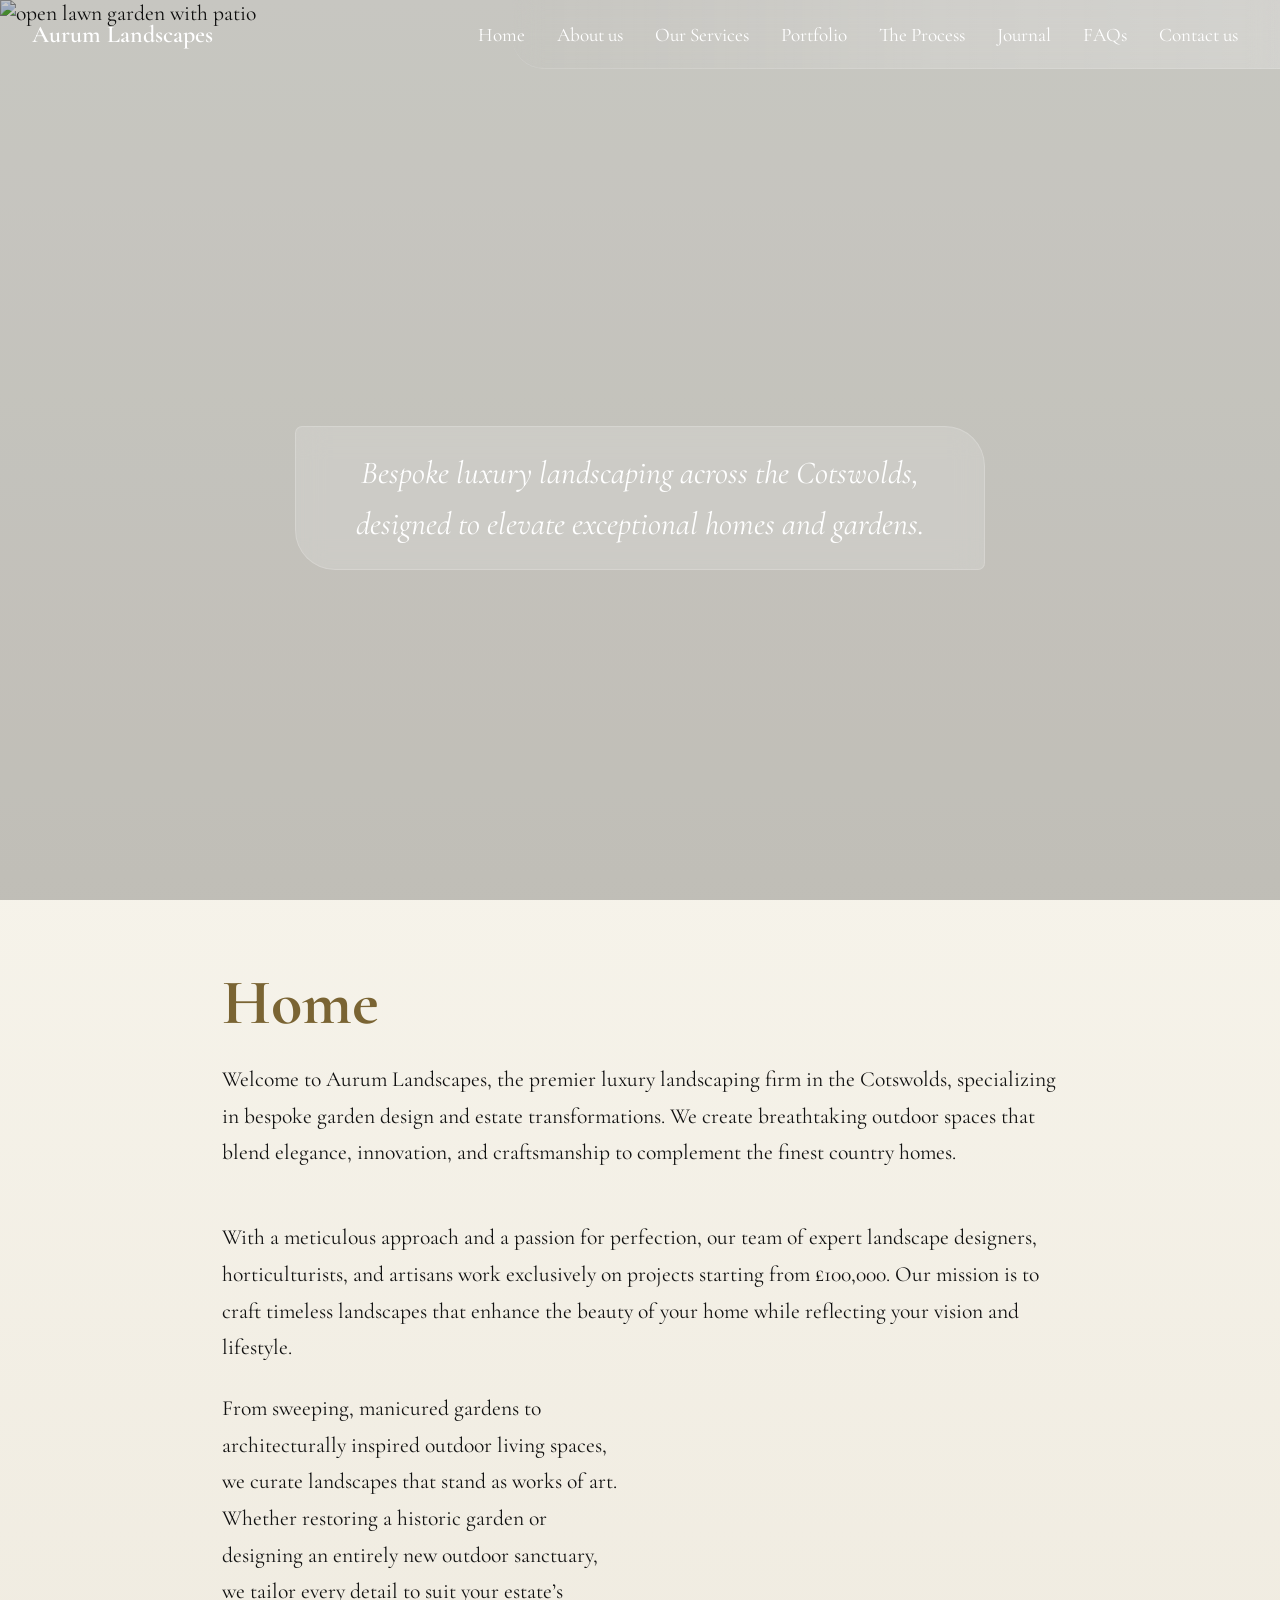
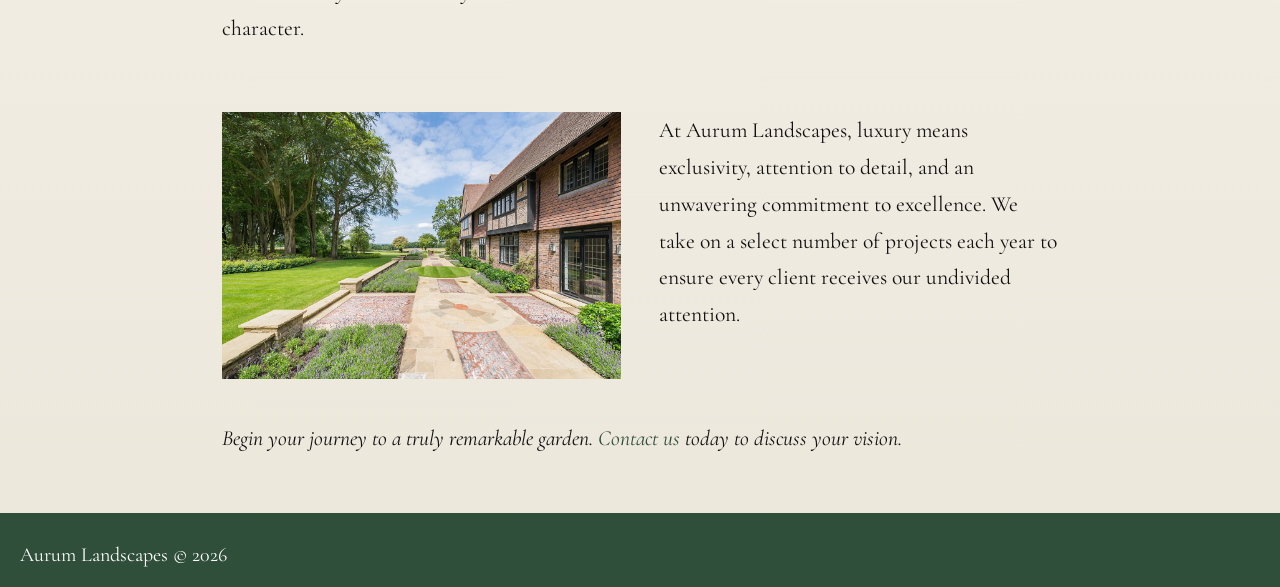
==== commit d54b83c6: "Improved all pages Improved all pages in all size formats, add the ability to open images into a ful" ====
--- a/index.html
+++ b/index.html
@@ -82,7 +82,7 @@
         <img
           src="./images/home-page-images/03.jpg"
           alt=""
-          class="margin-btm-small"
+          class="margin-btm-small img-opener"
         />
 
         <p>
@@ -93,7 +93,7 @@
           reflecting your vision and lifestyle.
         </p>
 
-        <div class="grid grid--2-cols">
+        <div class="grid grid--2-cols reduce-grid">
           <p>
             From sweeping, manicured gardens to architecturally inspired outdoor
             living spaces, we curate landscapes that stand as works of art.
@@ -101,11 +101,19 @@
             outdoor sanctuary, we tailor every detail to suit your estate’s
             character.
           </p>
-          <img src="./images/home-page-images/04.jpg" alt="" />
+          <img
+            src="./images/home-page-images/04.jpg"
+            alt=""
+            class="img-opener"
+          />
         </div>
 
-        <div class="grid grid--2-cols">
-          <img src="./images/home-page-images/07.jpg" alt="" />
+        <div class="grid grid--2-cols reduce-grid">
+          <img
+            src="./images/home-page-images/07.jpg"
+            alt=""
+            class="img-opener"
+          />
           <p>
             At Aurum Landscapes, luxury means exclusivity, attention to detail,
             and an unwavering commitment to excellence. We take on a select
@@ -116,10 +124,20 @@
         <p class="">
           <em>
             Begin your journey to a truly remarkable garden.
-            <span class="contact-us">Contact us</span> today to discuss your
-            vision.
+            <span class="contact-us-small-font">Contact us</span> today to
+            discuss your vision.
           </em>
         </p>
+      </section>
+
+      <!-- IMAGE EXPANDER -->
+      <section class="lightbox" id="lightbox">
+        <aside class="lightbox-content">
+          <button class="lightbox-close glass" id="lightbox-close">✕</button>
+          <button class="lightbox-nav prev-lightbox" type="button">‹</button>
+          <img id="lightbox-img" src="#" alt="#" />
+          <button class="lightbox-nav next-lightbox" type="button">›</button>
+        </aside>
       </section>
     </main>
 
--- a/css/styles.css
+++ b/css/styles.css
@@ -221,14 +221,16 @@
   list-style: none;
   gap: 2rem;
   padding-right: 10px;
+  padding-left: 1.2rem;
 }
 
 .nav-center ul li a {
   text-decoration: none;
-  font-size: 1.15rem;
+  font-size: 1.2rem;
   transition:
     color 0.3s ease,
     opacity 0.3s ease;
+  text-wrap: nowrap;
 }
 
 .nav-center ul li a:hover {
@@ -387,12 +389,18 @@
   margin-top: 1.2rem;
 }
 
+.img-spacer-l,
+.top-spacer {
+  margin-top: 2rem;
+}
+
 .remove-space {
   padding-top: 0;
 }
 
 .remove-space-btm {
   padding-bottom: 0;
+  margin-bottom: 0;
 }
 
 /* CAROUSEL */
@@ -506,6 +514,13 @@
   position: relative;
   display: grid;
   overflow: hidden;
+}
+
+.carousel-img,
+.before-after-grid img,
+.testimonial img,
+.img-opener {
+  cursor: pointer;
 }
 
 /* TESTIMONIALS SECTION */
@@ -646,9 +661,18 @@
   margin-top: 1.2rem;
 }
 
+.contact-us-small-font {
+  color: var(--elegant-green);
+  text-decoration: underline;
+  text-decoration-color: transparent;
+  transition: text-decoration-color 0.7s ease;
+  display: inline-block;
+}
+
 .journal-explore-more:hover,
 .get-in-touch:hover,
-.contact-us:hover {
+.contact-us:hover,
+.contact-us-small-font:hover {
   text-decoration-color: currentColor;
   cursor: pointer;
 }
@@ -656,6 +680,143 @@
 /*===================*/
 /*   SERVICES PAGE   */
 /*===================*/
+
+.bespoke-garden-design {
+  padding: 0.5rem;
+  background-color: #fdfbf5;
+  overflow: hidden;
+  box-shadow: 0 4px 12px rgba(0, 0, 0, 0.08);
+}
+
+.bespoke-garden-design:hover {
+  box-shadow: 0 10px 24px rgba(0, 0, 0, 0.16);
+}
+
+.bespoke-garden-design img {
+  width: 100%;
+  display: block;
+  transition: transform 0.7s ease;
+  cursor: pointer;
+}
+
+.bespoke-garden-design img:hover {
+  transform: scale(1.01);
+}
+
+.services-end-note {
+  padding-bottom: 2rem;
+  font-size: 1.4rem;
+}
+
+.lightbox {
+  position: fixed;
+  inset: 0;
+  background: #fdfbf5;
+  display: flex;
+  justify-content: center;
+  align-items: center;
+  padding: 2rem;
+  opacity: 0;
+  pointer-events: none;
+  transition: opacity 0.3s ease;
+  z-index: 9999;
+}
+
+.lightbox.active {
+  opacity: 1;
+  pointer-events: auto;
+}
+
+.lightbox-content {
+  position: relative;
+  width: fit-content;
+  max-width: 90vw;
+  max-height: 90vh;
+}
+
+.lightbox img {
+  max-width: 90vw;
+  max-height: 90vh;
+  border-radius: 8px;
+  display: block;
+}
+
+/* CLOSE BUTTON */
+.lightbox-close {
+  position: absolute;
+  top: 1rem;
+  right: 1rem;
+
+  width: 52px;
+  height: 52px;
+  padding: 0;
+
+  display: flex;
+  justify-content: center;
+  align-items: center;
+
+  color: white;
+  font-size: 2rem;
+  cursor: pointer;
+  z-index: 50;
+
+  border-radius: 50%;
+  transition: transform 0.3s ease;
+}
+
+.lightbox-close.glass {
+  border-radius: 50%;
+}
+
+.lightbox-close:hover {
+  transform: scale(1.08);
+}
+
+/* SIDE ARROWS */
+.lightbox-nav {
+  position: absolute;
+  top: 50%;
+  transform: translateY(-50%);
+
+  width: 72px;
+  height: 72px;
+  padding: 0;
+
+  display: flex;
+  justify-content: center;
+  align-items: center;
+
+  background: rgba(255, 255, 255, 0.16);
+  backdrop-filter: blur(14px);
+  -webkit-backdrop-filter: blur(14px);
+
+  border: 1px solid rgba(255, 255, 255, 0.18);
+  border-radius: 50%;
+
+  color: white;
+  font-size: 3rem;
+  line-height: 1;
+
+  cursor: pointer;
+  z-index: 50;
+
+  transition:
+    transform 0.3s ease,
+    background 0.3s ease;
+}
+
+.lightbox-nav:hover {
+  transform: translateY(-50%) scale(1.08);
+  background: rgba(255, 255, 255, 0.24);
+}
+
+.prev-lightbox {
+  left: 1rem;
+}
+
+.next-lightbox {
+  right: 1rem;
+}
 
 /*===================*/
 /*    PROCESS PAGE   */
--- a/css/grid.css
+++ b/css/grid.css
@@ -91,6 +91,10 @@
   padding-bottom: 1.2rem;
 }
 
+.padding-below-l {
+  padding-bottom: 2.4rem;
+}
+
 /* BEFORE AND AFTER SECTION */
 
 .before-and-after-title-spacer {
@@ -118,8 +122,6 @@
   display: block;
 }
 
-
-
 .process-grid {
   display: grid;
   grid-template-columns: repeat(2, 1fr);
@@ -133,4 +135,4 @@
   height: auto;
   display: block;
   object-fit: cover;
-}+}
--- a/css/queries.css
+++ b/css/queries.css
@@ -76,6 +76,11 @@
   .grid--4-cols,
   .grid--5-cols {
     grid-template-columns: 1fr;
+  }
+
+  .reduce-grid {
+    row-gap: 0rem;
+    align-items: center;
   }
 
   .burger {
@@ -201,6 +206,24 @@
 
   .hero-text .grid--2-cols > img {
     order: 2;
+  }
+
+  .testimonials-section p {
+    max-width: 60rem;
+    margin: 0 auto;
+    padding: 0 2.4rem;
+  }
+
+  .portfolio-explore-quote {
+    padding: 3.2rem !important;
+  }
+
+  .testimonials-section {
+    margin-top: 1.2rem !important;
+  }
+
+  .wider-content {
+    padding: 2rem 2rem 2rem 2rem;
   }
 }
 
@@ -260,4 +283,10 @@
   .remove-space {
     padding-top: 0;
   }
+
+  .end-note {
+    text-align: center;
+    padding: 1rem 0 3rem;
+    font-size: 1.6rem;
+  }
 }
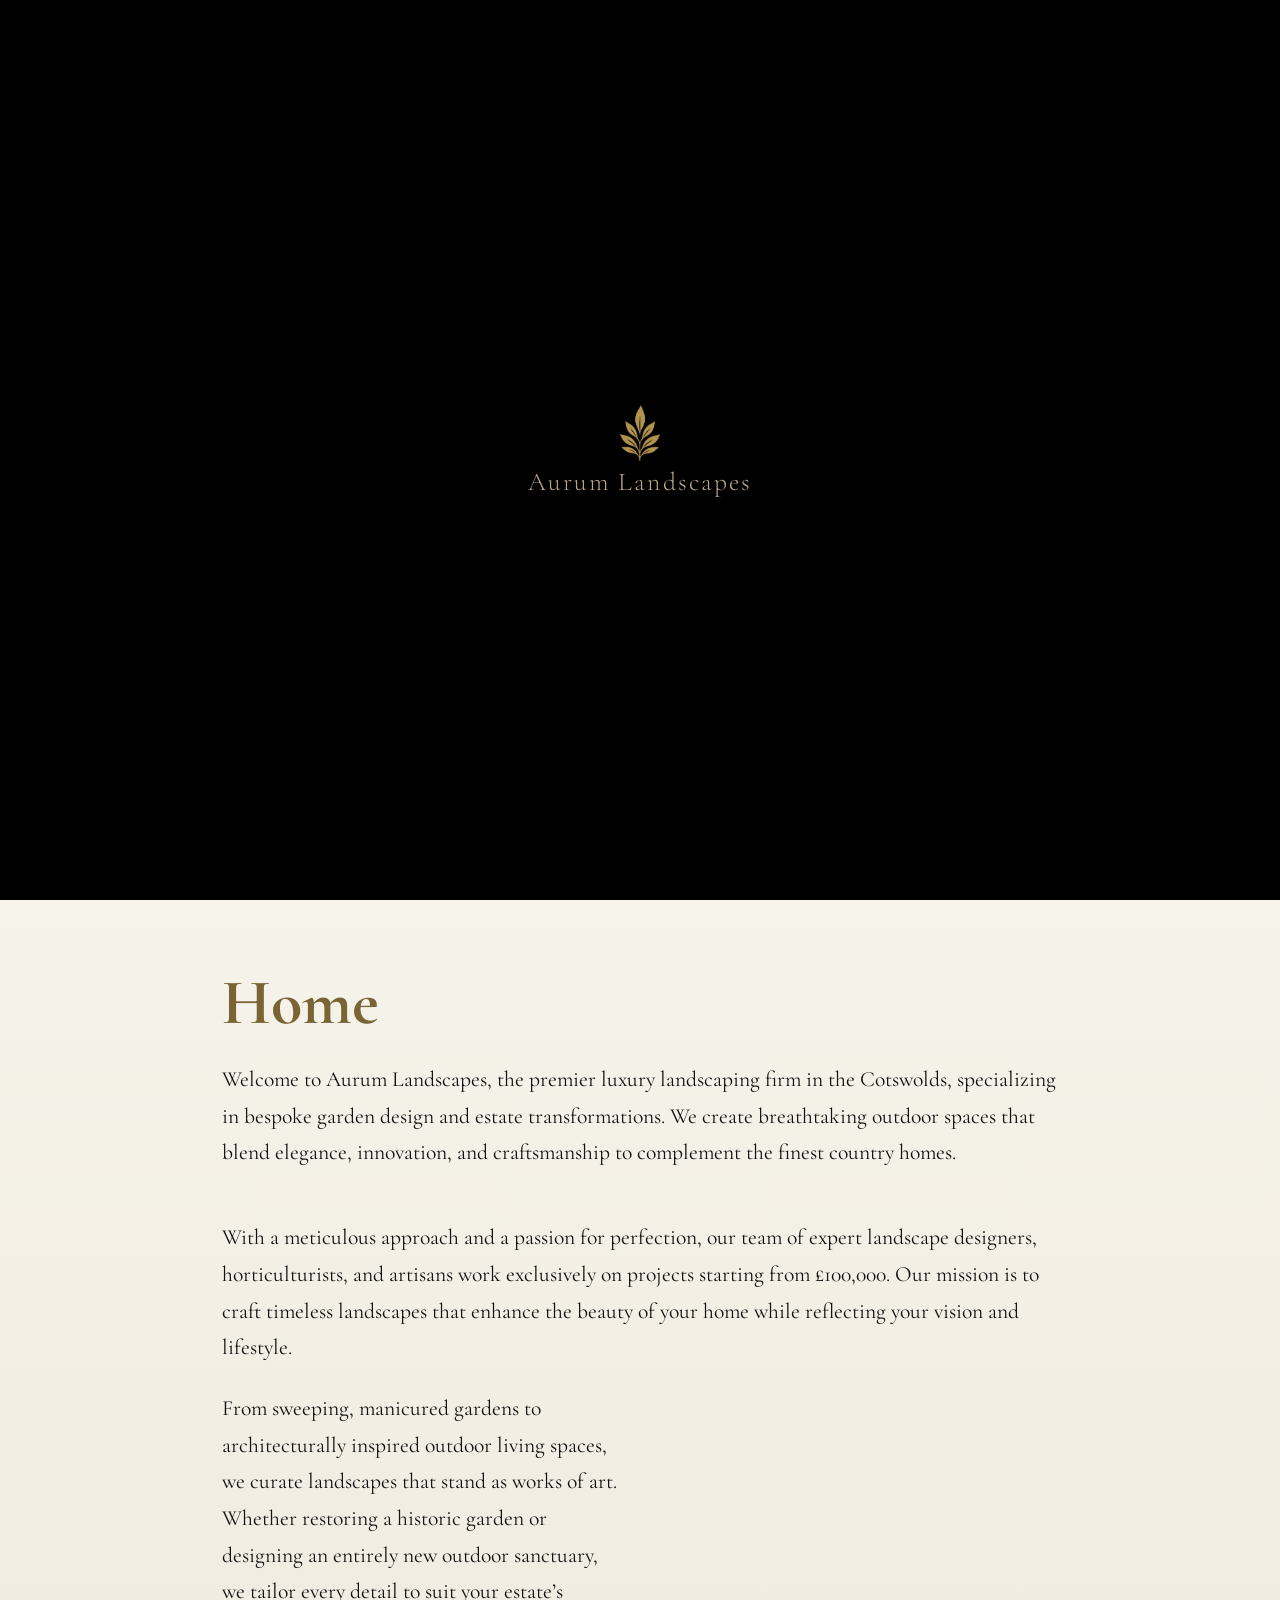
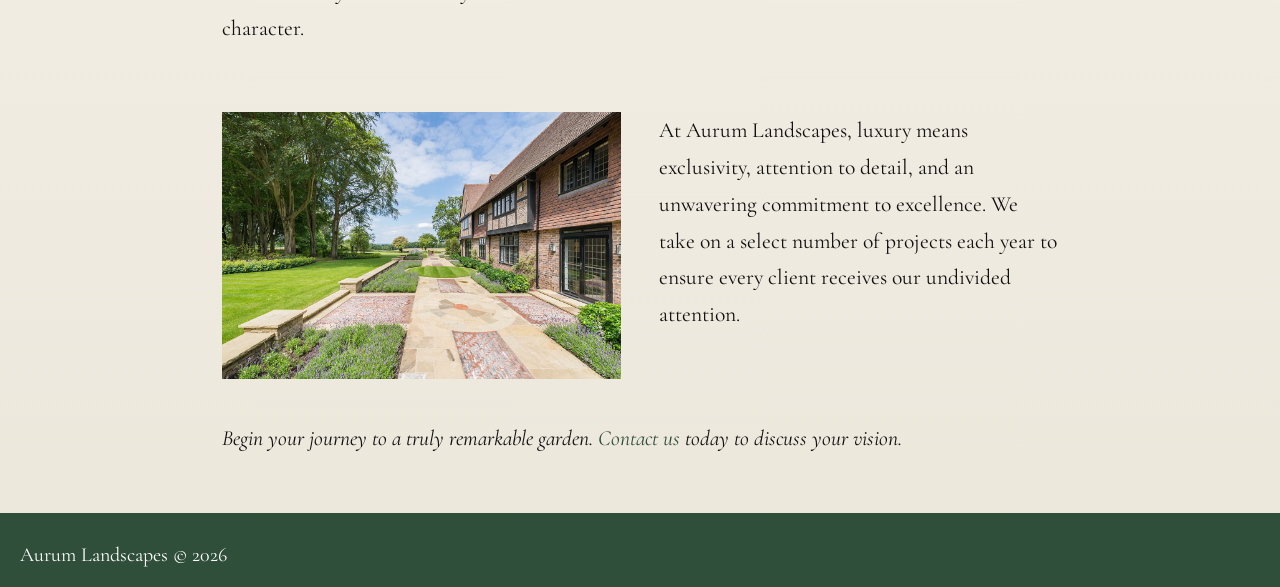
==== commit 49ccadd2: "added initial loading screen Added loading screen on first page load" ====
--- a/index.html
+++ b/index.html
@@ -15,6 +15,17 @@
     <title>Home</title>
   </head>
   <body>
+    <div id="preloader">
+      <div class="loader-content">
+        <img
+          src="./images/logo-2.png"
+          alt="Aurum Landscapes logo"
+          class="loader-icon"
+        />
+        <p class="loader-logo">Aurum Landscapes</p>
+      </div>
+    </div>
+
     <header class="site-header">
       <nav class="navbar">
         <div class="logo-container">
--- a/css/styles.css
+++ b/css/styles.css
@@ -844,3 +844,65 @@
   padding-top: 2.4rem;
   font-size: 1.6rem;
 }
+
+/*===================*/
+/* SCREEN PRE-LOADER */
+/*===================*/
+
+/*===================*/
+/*     PRELOADER     */
+/*===================*/
+
+#preloader {
+  position: fixed;
+  inset: 0;
+  z-index: 10000;
+
+  display: flex;
+  justify-content: center;
+  align-items: center;
+
+  background: #000;
+
+  transition:
+    opacity 1s ease,
+    visibility 1s ease;
+}
+
+#preloader.hidden {
+  opacity: 0;
+  visibility: hidden;
+  pointer-events: none;
+}
+
+.loader-content {
+  display: flex;
+  flex-direction: column;
+  align-items: center;
+  gap: 0.5rem;
+
+  animation: luxuryFade 1.8s ease forwards;
+}
+
+.loader-icon {
+  width: 40px;
+  height: auto;
+
+  opacity: 0.9;
+
+  filter: brightness(1.05);
+}
+
+.loader-logo {
+  font-family: "Cormorant Garamond", serif;
+  font-size: 1.6rem;
+  font-weight: 300;
+  letter-spacing: 0.08em;
+  line-height: 1;
+  text-align: center;
+  margin: 0;
+
+  color: #cbb892;
+
+  opacity: 0.92;
+}
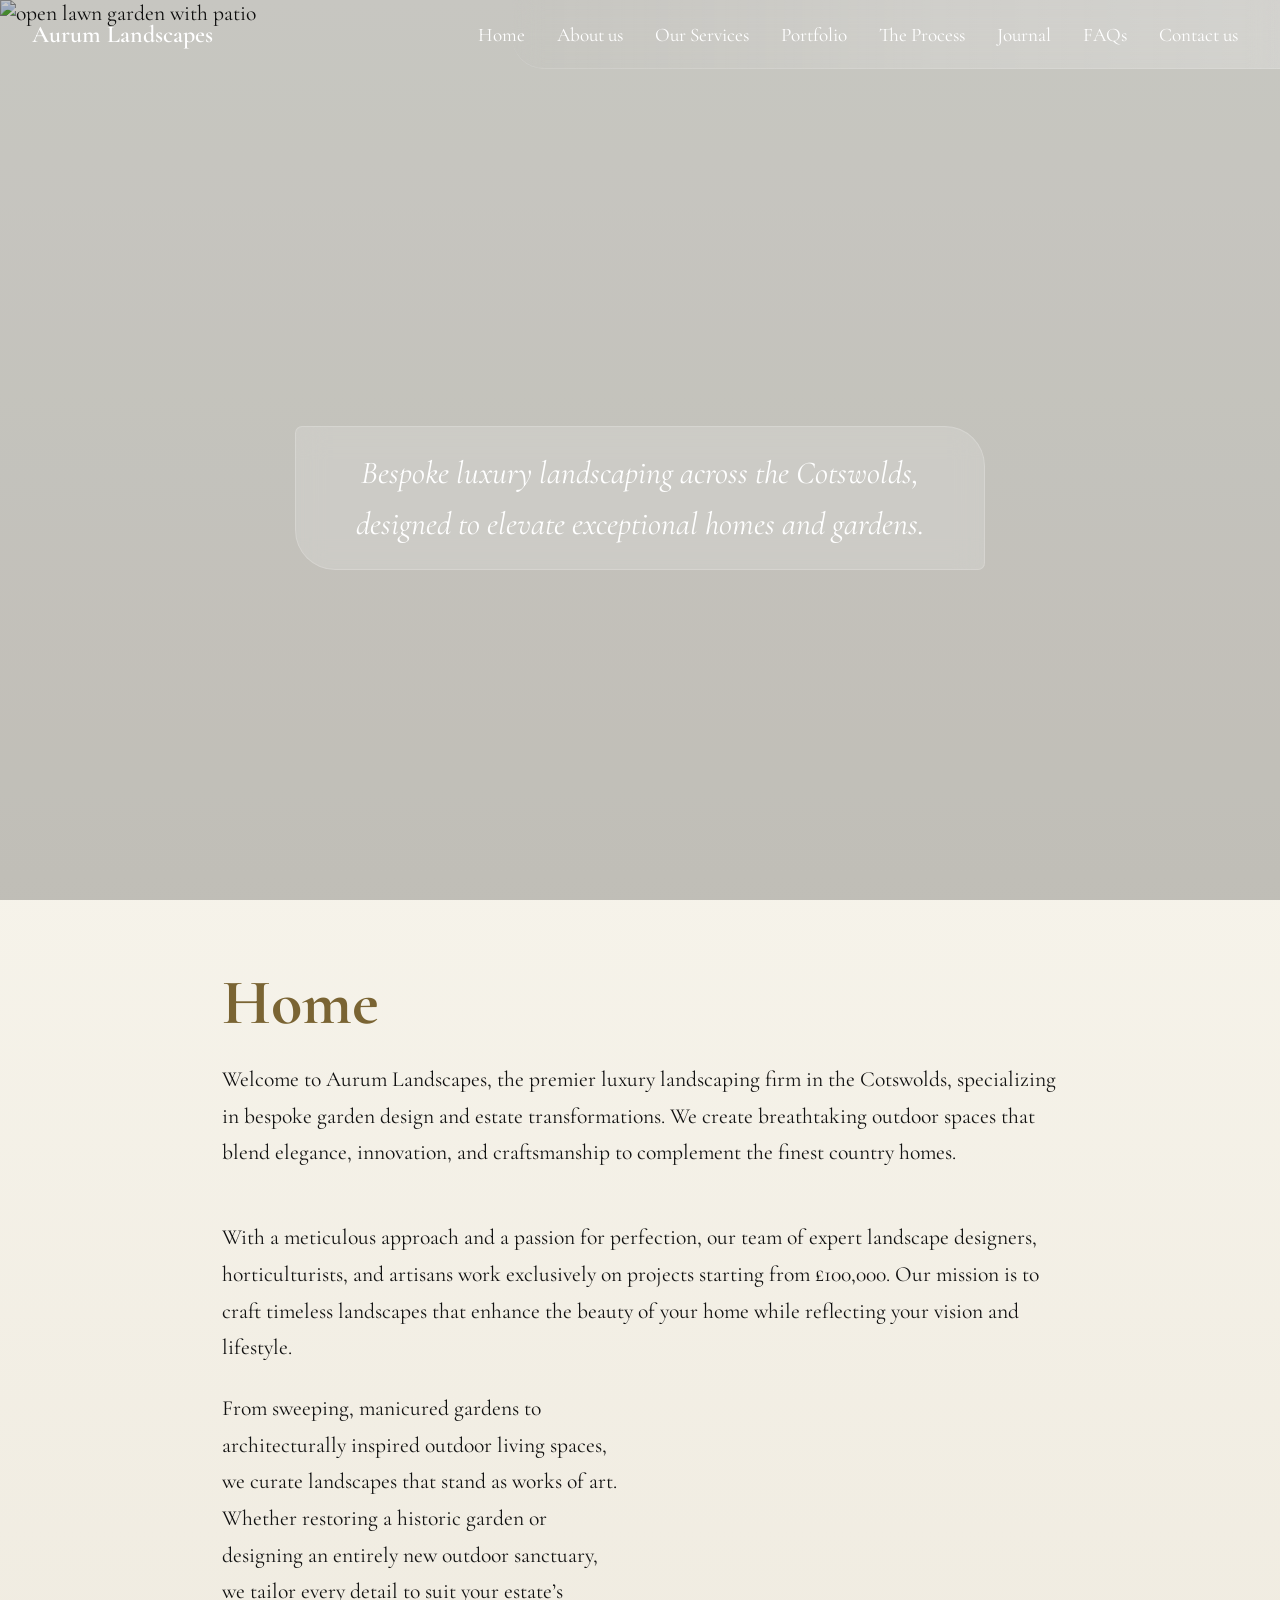
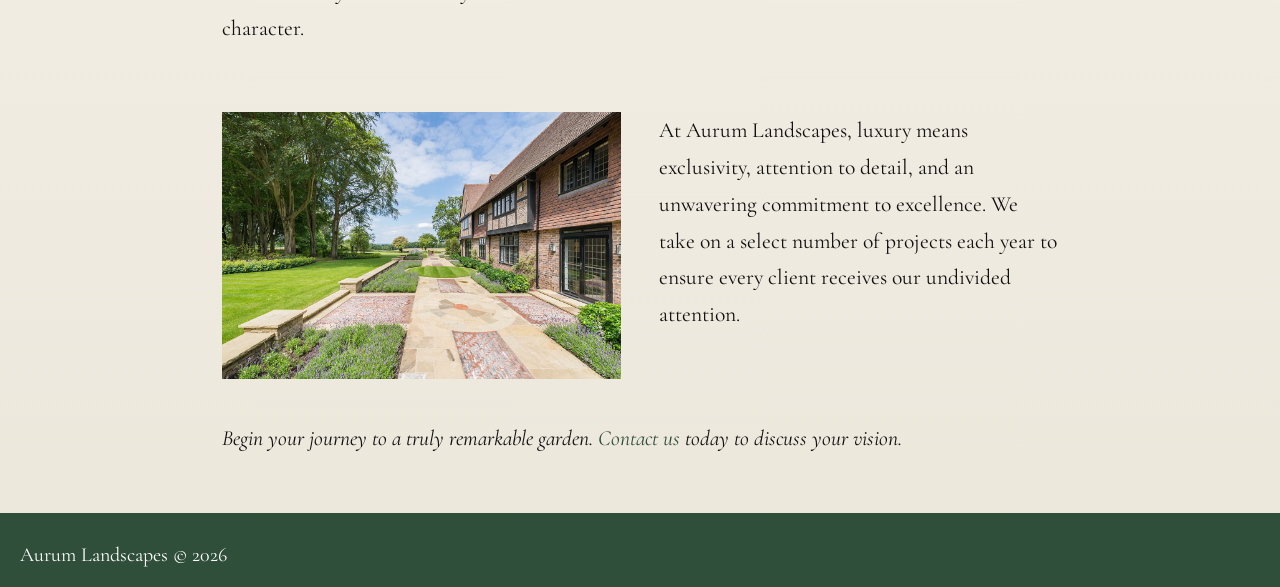
==== commit 4d343ee1: "removed logo removed unwated logo" ====
--- a/index.html
+++ b/index.html
@@ -15,17 +15,6 @@
     <title>Home</title>
   </head>
   <body>
-    <div id="preloader">
-      <div class="loader-content">
-        <img
-          src="./images/logo-2.png"
-          alt="Aurum Landscapes logo"
-          class="loader-icon"
-        />
-        <p class="loader-logo">Aurum Landscapes</p>
-      </div>
-    </div>
-
     <header class="site-header">
       <nav class="navbar">
         <div class="logo-container">
--- a/css/styles.css
+++ b/css/styles.css
@@ -844,65 +844,3 @@
   padding-top: 2.4rem;
   font-size: 1.6rem;
 }
-
-/*===================*/
-/* SCREEN PRE-LOADER */
-/*===================*/
-
-/*===================*/
-/*     PRELOADER     */
-/*===================*/
-
-#preloader {
-  position: fixed;
-  inset: 0;
-  z-index: 10000;
-
-  display: flex;
-  justify-content: center;
-  align-items: center;
-
-  background: #000;
-
-  transition:
-    opacity 1s ease,
-    visibility 1s ease;
-}
-
-#preloader.hidden {
-  opacity: 0;
-  visibility: hidden;
-  pointer-events: none;
-}
-
-.loader-content {
-  display: flex;
-  flex-direction: column;
-  align-items: center;
-  gap: 0.5rem;
-
-  animation: luxuryFade 1.8s ease forwards;
-}
-
-.loader-icon {
-  width: 40px;
-  height: auto;
-
-  opacity: 0.9;
-
-  filter: brightness(1.05);
-}
-
-.loader-logo {
-  font-family: "Cormorant Garamond", serif;
-  font-size: 1.6rem;
-  font-weight: 300;
-  letter-spacing: 0.08em;
-  line-height: 1;
-  text-align: center;
-  margin: 0;
-
-  color: #cbb892;
-
-  opacity: 0.92;
-}
